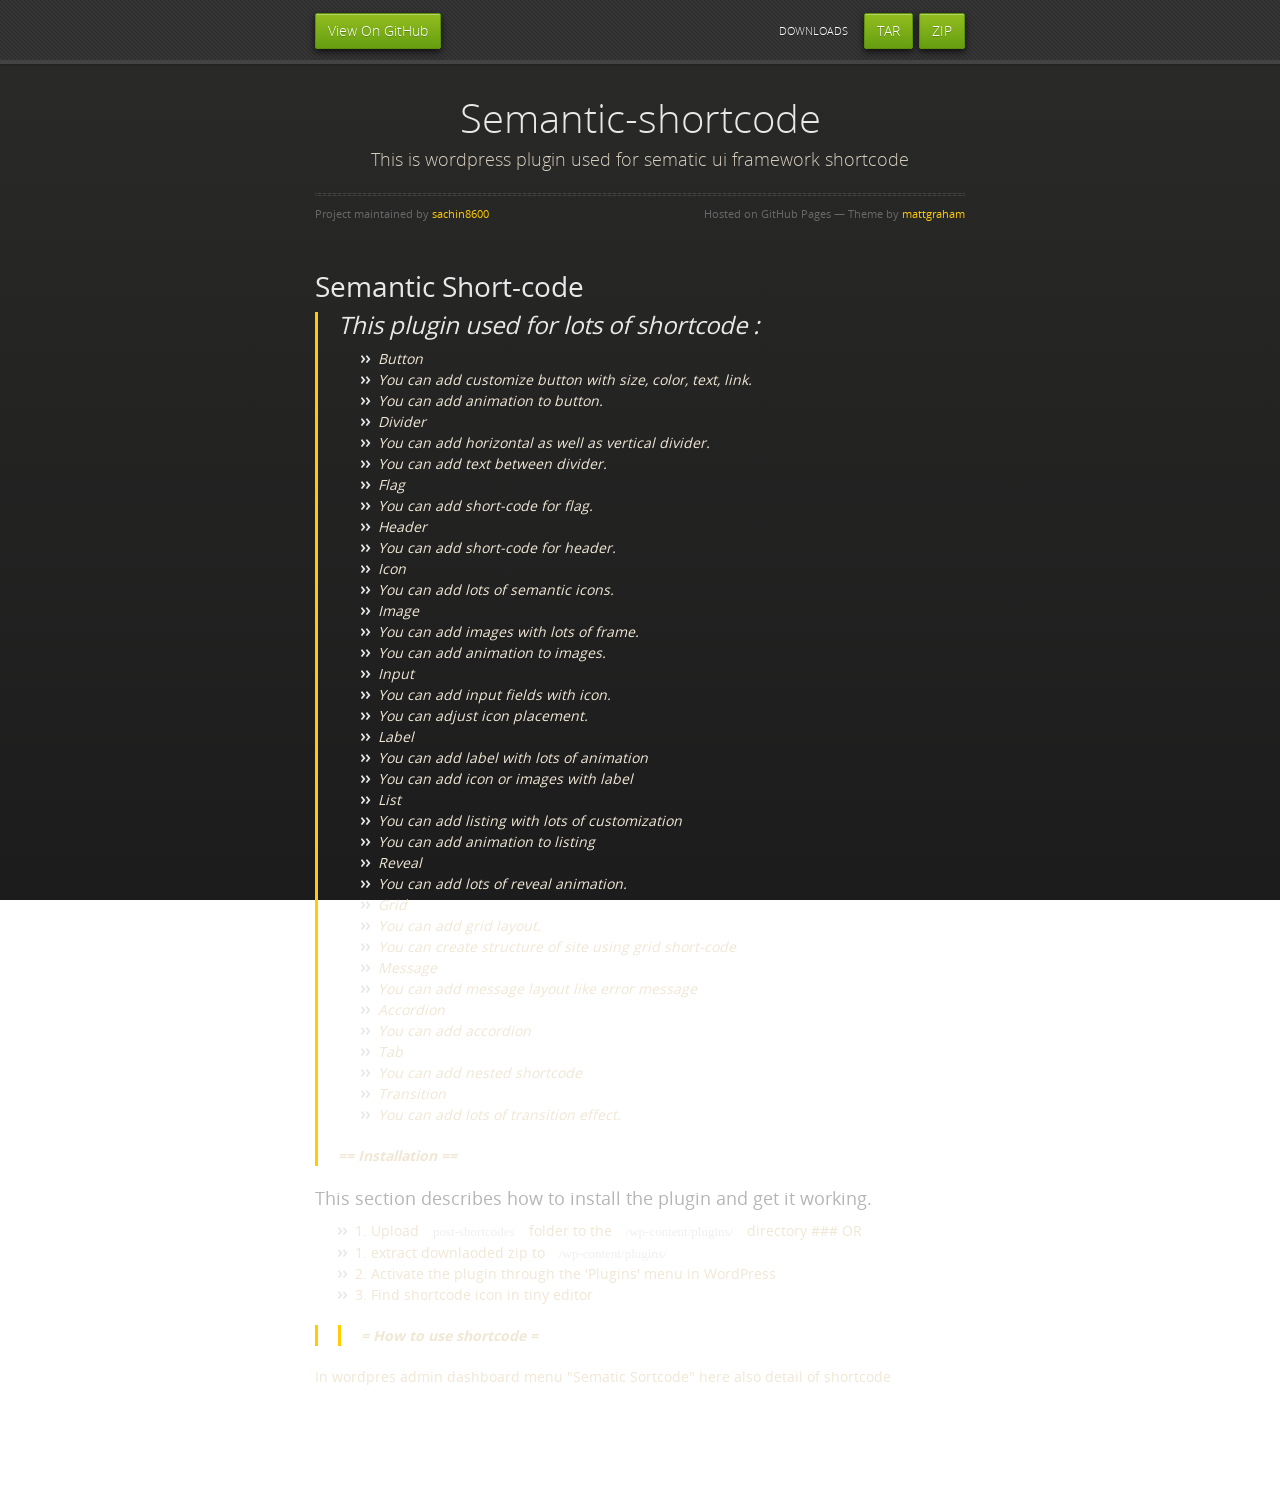
==== index.html @ 42fa8f7f "Create gh-pages branch via GitHub" ====
<!doctype html>
<html>
  <head>
    <meta charset="utf-8">
    <meta http-equiv="X-UA-Compatible" content="chrome=1">
    <title>Semantic-shortcode by sachin8600</title>
    <link rel="stylesheet" href="stylesheets/styles.css">
    <link rel="stylesheet" href="stylesheets/github-dark.css">
    <script src="https://ajax.googleapis.com/ajax/libs/jquery/1.7.1/jquery.min.js"></script>
    <script src="javascripts/respond.js"></script>
    <!--[if lt IE 9]>
      <script src="//html5shiv.googlecode.com/svn/trunk/html5.js"></script>
    <![endif]-->
    <!--[if lt IE 8]>
    <link rel="stylesheet" href="stylesheets/ie.css">
    <![endif]-->
    <meta name="viewport" content="width=device-width, initial-scale=1, user-scalable=no">

  </head>
  <body>
      <div id="header">
        <nav>
          <li class="fork"><a href="https://github.com/sachin8600/semantic-shortcode">View On GitHub</a></li>
          <li class="downloads"><a href="https://github.com/sachin8600/semantic-shortcode/zipball/master">ZIP</a></li>
          <li class="downloads"><a href="https://github.com/sachin8600/semantic-shortcode/tarball/master">TAR</a></li>
          <li class="title">DOWNLOADS</li>
        </nav>
      </div><!-- end header -->

    <div class="wrapper">

      <section>
        <div id="title">
          <h1>Semantic-shortcode</h1>
          <p>This is wordpress plugin used for sematic ui framework shortcode</p>
          <hr>
          <span class="credits left">Project maintained by <a href="https://github.com/sachin8600">sachin8600</a></span>
          <span class="credits right">Hosted on GitHub Pages &mdash; Theme by <a href="https://twitter.com/michigangraham">mattgraham</a></span>
        </div>

        <h1>
<a id="semantic-short-code" class="anchor" href="#semantic-short-code" aria-hidden="true"><span class="octicon octicon-link"></span></a>Semantic Short-code</h1>

<blockquote>
<h2>
<a id="this-plugin-used-for-lots-of-shortcode-" class="anchor" href="#this-plugin-used-for-lots-of-shortcode-" aria-hidden="true"><span class="octicon octicon-link"></span></a>This plugin used for lots of shortcode :</h2>

<ul>
<li>Button</li>
<li>You can add customize button with size, color, text, link.</li>
<li>You can add animation to button.</li>
<li>Divider</li>
<li>You can add horizontal as well as vertical divider.</li>
<li>You can add text between divider.</li>
<li>Flag</li>
<li>You can add short-code for flag. </li>
<li>Header</li>
<li>You can add short-code for header. </li>
<li>Icon</li>
<li>You can add lots of semantic icons.</li>
<li>Image</li>
<li>You can add images with lots of frame.</li>
<li>You can add animation to images.</li>
<li>Input</li>
<li>You can add input fields with icon.</li>
<li>You can adjust icon placement.</li>
<li>Label</li>
<li>You can add label with lots of animation</li>
<li>You can add icon or images with label</li>
<li>List</li>
<li>You can add listing with lots of customization</li>
<li>You can add animation to listing</li>
<li>Reveal</li>
<li>You can add lots of reveal animation.</li>
<li>Grid</li>
<li>You can add grid layout.</li>
<li>You can create structure of site using grid short-code</li>
<li>Message</li>
<li>You can add message layout like error message</li>
<li>Accordion</li>
<li>You can add accordion </li>
<li>Tab</li>
<li>You can add nested shortcode</li>
<li>Transition</li>
<li>You can add lots of transition effect.</li>
</ul>

<p><strong>== Installation ==</strong></p>
</blockquote>

<h3>
<a id="this-section-describes-how-to-install-the-plugin-and-get-it-working" class="anchor" href="#this-section-describes-how-to-install-the-plugin-and-get-it-working" aria-hidden="true"><span class="octicon octicon-link"></span></a>This section describes how to install the plugin and get it working.</h3>

<ul>
<li>1. Upload <code>post-shortcodes</code> folder to the <code>/wp-content/plugins/</code> directory
### OR</li>
<li>1. extract downlaoded zip to <code>/wp-content/plugins/</code>
</li>
<li>2. Activate the plugin through the 'Plugins' menu in WordPress</li>
<li>3. Find shortcode icon in tiny editor</li>
</ul>

<blockquote>
<blockquote>
<p><strong>= How to use shortcode =</strong></p>
</blockquote>
</blockquote>

<p>In wordpres admin dashboard menu "Sematic Sortcode" here also detail of shortcode</p>
      </section>

    </div>
    <!--[if !IE]><script>fixScale(document);</script><![endif]-->
    
  </body>
</html>
---- stylesheets/styles.css ----
@font-face {
  font-family: 'OpenSansLight';
  src: url("../fonts/OpenSans-Light-webfont.eot");
  src: url("../fonts/OpenSans-Light-webfont.eot?#iefix") format("embedded-opentype"), url("../fonts/OpenSans-Light-webfont.woff") format("woff"), url("../fonts/OpenSans-Light-webfont.ttf") format("truetype"), url("../fonts/OpenSans-Light-webfont.svg#OpenSansLight") format("svg");
  font-weight: normal;
  font-style: normal;
}

@font-face {
  font-family: 'OpenSansLightItalic';
  src: url("../fonts/OpenSans-LightItalic-webfont.eot");
  src: url("../fonts/OpenSans-LightItalic-webfont.eot?#iefix") format("embedded-opentype"), url("../fonts/OpenSans-LightItalic-webfont.woff") format("woff"), url("../fonts/OpenSans-LightItalic-webfont.ttf") format("truetype"), url("../fonts/OpenSans-LightItalic-webfont.svg#OpenSansLightItalic") format("svg");
  font-weight: normal;
  font-style: normal;
}

@font-face {
  font-family: 'OpenSansRegular';
  src: url("../fonts/OpenSans-Regular-webfont.eot");
  src: url("../fonts/OpenSans-Regular-webfont.eot?#iefix") format("embedded-opentype"), url("../fonts/OpenSans-Regular-webfont.woff") format("woff"), url("../fonts/OpenSans-Regular-webfont.ttf") format("truetype"), url("../fonts/OpenSans-Regular-webfont.svg#OpenSansRegular") format("svg");
  font-weight: normal;
  font-style: normal;
  -webkit-font-smoothing: antialiased;
}

@font-face {
  font-family: 'OpenSansItalic';
  src: url("../fonts/OpenSans-Italic-webfont.eot");
  src: url("../fonts/OpenSans-Italic-webfont.eot?#iefix") format("embedded-opentype"), url("../fonts/OpenSans-Italic-webfont.woff") format("woff"), url("../fonts/OpenSans-Italic-webfont.ttf") format("truetype"), url("../fonts/OpenSans-Italic-webfont.svg#OpenSansItalic") format("svg");
  font-weight: normal;
  font-style: normal;
  -webkit-font-smoothing: antialiased;
}

@font-face {
  font-family: 'OpenSansSemibold';
  src: url("../fonts/OpenSans-Semibold-webfont.eot");
  src: url("../fonts/OpenSans-Semibold-webfont.eot?#iefix") format("embedded-opentype"), url("../fonts/OpenSans-Semibold-webfont.woff") format("woff"), url("../fonts/OpenSans-Semibold-webfont.ttf") format("truetype"), url("../fonts/OpenSans-Semibold-webfont.svg#OpenSansSemibold") format("svg");
  font-weight: normal;
  font-style: normal;
  -webkit-font-smoothing: antialiased;
}

@font-face {
  font-family: 'OpenSansSemiboldItalic';
  src: url("../fonts/OpenSans-SemiboldItalic-webfont.eot");
  src: url("../fonts/OpenSans-SemiboldItalic-webfont.eot?#iefix") format("embedded-opentype"), url("../fonts/OpenSans-SemiboldItalic-webfont.woff") format("woff"), url("../fonts/OpenSans-SemiboldItalic-webfont.ttf") format("truetype"), url("../fonts/OpenSans-SemiboldItalic-webfont.svg#OpenSansSemiboldItalic") format("svg");
  font-weight: normal;
  font-style: normal;
  -webkit-font-smoothing: antialiased;
}

@font-face {
  font-family: 'OpenSansBold';
  src: url("../fonts/OpenSans-Bold-webfont.eot");
  src: url("../fonts/OpenSans-Bold-webfont.eot?#iefix") format("embedded-opentype"), url("../fonts/OpenSans-Bold-webfont.woff") format("woff"), url("../fonts/OpenSans-Bold-webfont.ttf") format("truetype"), url("../fonts/OpenSans-Bold-webfont.svg#OpenSansBold") format("svg");
  font-weight: normal;
  font-style: normal;
  -webkit-font-smoothing: antialiased;
}

@font-face {
  font-family: 'OpenSansBoldItalic';
  src: url("../fonts/OpenSans-BoldItalic-webfont.eot");
  src: url("../fonts/OpenSans-BoldItalic-webfont.eot?#iefix") format("embedded-opentype"), url("../fonts/OpenSans-BoldItalic-webfont.woff") format("woff"), url("../fonts/OpenSans-BoldItalic-webfont.ttf") format("truetype"), url("../fonts/OpenSans-BoldItalic-webfont.svg#OpenSansBoldItalic") format("svg");
  font-weight: normal;
  font-style: normal;
  -webkit-font-smoothing: antialiased;
}

/* normalize.css 2012-02-07T12:37 UTC - https://github.com/necolas/normalize.css */
/* =============================================================================
   HTML5 display definitions
   ========================================================================== */
/*
 * Corrects block display not defined in IE6/7/8/9 & FF3
 */
article,
aside,
details,
figcaption,
figure,
footer,
header,
hgroup,
nav,
section,
summary {
  display: block;
}

/*
 * Corrects inline-block display not defined in IE6/7/8/9 & FF3
 */
audio,
canvas,
video {
  display: inline-block;
  *display: inline;
  *zoom: 1;
}

/*
 * Prevents modern browsers from displaying 'audio' without controls
 */
audio:not([controls]) {
  display: none;
}

/*
 * Addresses styling for 'hidden' attribute not present in IE7/8/9, FF3, S4
 * Known issue: no IE6 support
 */
[hidden] {
  display: none;
}

/* =============================================================================
   Base
   ========================================================================== */
/*
 * 1. Corrects text resizing oddly in IE6/7 when body font-size is set using em units
 *    http://clagnut.com/blog/348/#c790
 * 2. Prevents iOS text size adjust after orientation change, without disabling user zoom
 *    www.456bereastreet.com/archive/201012/controlling_text_size_in_safari_for_ios_without_disabling_user_zoom/
 */
html {
  font-size: 100%;
  /* 1 */
  -webkit-text-size-adjust: 100%;
  /* 2 */
  -ms-text-size-adjust: 100%;
  /* 2 */
}

/*
 * Addresses font-family inconsistency between 'textarea' and other form elements.
 */
html,
button,
input,
select,
textarea {
  font-family: sans-serif;
}

/*
 * Addresses margins handled incorrectly in IE6/7
 */
body {
  margin: 0;
}

/* =============================================================================
   Links
   ========================================================================== */
/*
 * Addresses outline displayed oddly in Chrome
 */
a:focus {
  outline: thin dotted;
}

/*
 * Improves readability when focused and also mouse hovered in all browsers
 * people.opera.com/patrickl/experiments/keyboard/test
 */
a:hover,
a:active {
  outline: 0;
}

/* =============================================================================
   Typography
   ========================================================================== */
/*
 * Addresses font sizes and margins set differently in IE6/7
 * Addresses font sizes within 'section' and 'article' in FF4+, Chrome, S5
 */
h1 {
  font-size: 2em;
  margin: 0.67em 0;
}

h2 {
  font-size: 1.5em;
  margin: 0.83em 0;
}

h3 {
  font-size: 1.17em;
  margin: 1em 0;
}

h4 {
  font-size: 1em;
  margin: 1.33em 0;
}

h5 {
  font-size: 0.83em;
  margin: 1.67em 0;
}

h6 {
  font-size: 0.75em;
  margin: 2.33em 0;
}

/*
 * Addresses styling not present in IE7/8/9, S5, Chrome
 */
abbr[title] {
  border-bottom: 1px dotted;
}

/*
 * Addresses style set to 'bolder' in FF3+, S4/5, Chrome
*/
b,
strong {
  font-weight: bold;
}

blockquote {
  margin: 1em 40px;
}

/*
 * Addresses styling not present in S5, Chrome
 */
dfn {
  font-style: italic;
}

/*
 * Addresses styling not present in IE6/7/8/9
 */
mark {
  background: #ff0;
  color: #000;
}

/*
 * Addresses margins set differently in IE6/7
 */
p,
pre {
  margin: 1em 0;
}

/*
 * Corrects font family set oddly in IE6, S4/5, Chrome
 * en.wikipedia.org/wiki/User:Davidgothberg/Test59
 */
pre,
code,
kbd,
samp {
  font-family: monospace, serif;
  _font-family: 'courier new', monospace;
  font-size: 1em;
}

/*
 * 1. Addresses CSS quotes not supported in IE6/7
 * 2. Addresses quote property not supported in S4
 */
/* 1 */
q {
  quotes: none;
}

/* 2 */
q:before,
q:after {
  content: '';
  content: none;
}

small {
  font-size: 75%;
}

/*
 * Prevents sub and sup affecting line-height in all browsers
 * gist.github.com/413930
 */
sub,
sup {
  font-size: 75%;
  line-height: 0;
  position: relative;
  vertical-align: baseline;
}

sup {
  top: -0.5em;
}

sub {
  bottom: -0.25em;
}

/* =============================================================================
   Lists
   ========================================================================== */
/*
 * Addresses margins set differently in IE6/7
 */
dl,
menu,
ol,
ul {
  margin: 1em 0;
}

dd {
  margin: 0 0 0 40px;
}

/*
 * Addresses paddings set differently in IE6/7
 */
menu,
ol,
ul {
  padding: 0 0 0 40px;
}

/*
 * Corrects list images handled incorrectly in IE7
 */
nav ul,
nav ol {
  list-style: none;
  list-style-image: none;
}

/* =============================================================================
   Embedded content
   ========================================================================== */
/*
 * 1. Removes border when inside 'a' element in IE6/7/8/9, FF3
 * 2. Improves image quality when scaled in IE7
 *    code.flickr.com/blog/2008/11/12/on-ui-quality-the-little-things-client-side-image-resizing/
 */
img {
  border: 0;
  /* 1 */
  -ms-interpolation-mode: bicubic;
  /* 2 */
}

/*
 * Corrects overflow displayed oddly in IE9
 */
svg:not(:root) {
  overflow: hidden;
}

/* =============================================================================
   Figures
   ========================================================================== */
/*
 * Addresses margin not present in IE6/7/8/9, S5, O11
 */
figure {
  margin: 0;
}

/* =============================================================================
   Forms
   ========================================================================== */
/*
 * Corrects margin displayed oddly in IE6/7
 */
form {
  margin: 0;
}

/*
 * Define consistent border, margin, and padding
 */
fieldset {
  border: 1px solid #c0c0c0;
  margin: 0 2px;
  padding: 0.35em 0.625em 0.75em;
}

/*
 * 1. Corrects color not being inherited in IE6/7/8/9
 * 2. Corrects text not wrapping in FF3 
 * 3. Corrects alignment displayed oddly in IE6/7
 */
legend {
  border: 0;
  /* 1 */
  padding: 0;
  white-space: normal;
  /* 2 */
  *margin-left: -7px;
  /* 3 */
}

/*
 * 1. Corrects font size not being inherited in all browsers
 * 2. Addresses margins set differently in IE6/7, FF3+, S5, Chrome
 * 3. Improves appearance and consistency in all browsers
 */
button,
input,
select,
textarea {
  font-size: 100%;
  /* 1 */
  margin: 0;
  /* 2 */
  vertical-align: baseline;
  /* 3 */
  *vertical-align: middle;
  /* 3 */
}

/*
 * Addresses FF3/4 setting line-height on 'input' using !important in the UA stylesheet
 */
button,
input {
  line-height: normal;
  /* 1 */
}

/*
 * 1. Improves usability and consistency of cursor style between image-type 'input' and others
 * 2. Corrects inability to style clickable 'input' types in iOS
 * 3. Removes inner spacing in IE7 without affecting normal text inputs
 *    Known issue: inner spacing remains in IE6
 */
button,
input[type="button"],
input[type="reset"],
input[type="submit"] {
  cursor: pointer;
  /* 1 */
  -webkit-appearance: button;
  /* 2 */
  *overflow: visible;
  /* 3 */
}

/*
 * Re-set default cursor for disabled elements
 */
button[disabled],
input[disabled] {
  cursor: default;
}

/*
 * 1. Addresses box sizing set to content-box in IE8/9
 * 2. Removes excess padding in IE8/9
 * 3. Removes excess padding in IE7
      Known issue: excess padding remains in IE6
 */
input[type="checkbox"],
input[type="radio"] {
  box-sizing: border-box;
  /* 1 */
  padding: 0;
  /* 2 */
  *height: 13px;
  /* 3 */
  *width: 13px;
  /* 3 */
}

/*
 * 1. Addresses appearance set to searchfield in S5, Chrome
 * 2. Addresses box-sizing set to border-box in S5, Chrome (include -moz to future-proof)
 */
input[type="search"] {
  -webkit-appearance: textfield;
  /* 1 */
  -moz-box-sizing: content-box;
  -webkit-box-sizing: content-box;
  /* 2 */
  box-sizing: content-box;
}

/*
 * Removes inner padding and search cancel button in S5, Chrome on OS X
 */
input[type="search"]::-webkit-search-decoration,
input[type="search"]::-webkit-search-cancel-button {
  -webkit-appearance: none;
}

/*
 * Removes inner padding and border in FF3+
 * www.sitepen.com/blog/2008/05/14/the-devils-in-the-details-fixing-dojos-toolbar-buttons/
 */
button::-moz-focus-inner,
input::-moz-focus-inner {
  border: 0;
  padding: 0;
}

/*
 * 1. Removes default vertical scrollbar in IE6/7/8/9
 * 2. Improves readability and alignment in all browsers
 */
textarea {
  overflow: auto;
  /* 1 */
  vertical-align: top;
  /* 2 */
}

/* =============================================================================
   Tables
   ========================================================================== */
/*
 * Remove most spacing between table cells
 */
table {
  border-collapse: collapse;
  border-spacing: 0;
}

body {
  padding: 0px 0 20px 0px;
  margin: 0px;
  font: 14px/1.5 "OpenSansRegular", "Helvetica Neue", Helvetica, Arial, sans-serif;
  color: #f0e7d5;
  font-weight: normal;
  background: #252525;
  background-attachment: fixed !important;
  background: -webkit-gradient(linear, 50% 0%, 50% 100%, color-stop(0%, #2a2a29), color-stop(100%, #1c1c1c));
  background: -webkit-linear-gradient(#2a2a29, #1c1c1c);
  background: -moz-linear-gradient(#2a2a29, #1c1c1c);
  background: -o-linear-gradient(#2a2a29, #1c1c1c);
  background: -ms-linear-gradient(#2a2a29, #1c1c1c);
  background: linear-gradient(#2a2a29, #1c1c1c);
}

h1, h2, h3, h4, h5, h6 {
  color: #e8e8e8;
  margin: 0 0 10px;
  font-family: 'OpenSansRegular', "Helvetica Neue", Helvetica, Arial, sans-serif;
  font-weight: normal;
}

p, ul, ol, table, pre, dl {
  margin: 0 0 20px;
}

h1, h2, h3 {
  line-height: 1.1;
}

h1 {
  font-size: 28px;
}

h2 {
  font-size: 24px;
}

h4, h5, h6 {
  color: #e8e8e8;
}

h3 {
  font-size: 18px;
  line-height: 24px;
  font-family: 'OpenSansRegular', "Helvetica Neue", Helvetica, Arial, sans-serif !important;
  font-weight: normal;
  color: #b6b6b6;
}

a {
  color: #ffcc00;
  font-weight: 400;
  text-decoration: none;
}
a:hover {
  color: #ffeb9b;
}

a small {
  font-size: 11px;
  color: #666;
  margin-top: -0.6em;
  display: block;
}

ul {
  list-style-image: url("../images/bullet.png");
}

strong {
  font-family: 'OpenSansBold', "Helvetica Neue", Helvetica, Arial, sans-serif !important;
  font-weight: normal;
}

.wrapper {
  max-width: 650px;
  margin: 0 auto;
  position: relative;
  padding: 0 20px;
}

section img {
  max-width: 100%;
}

blockquote {
  border-left: 3px solid #ffcc00;
  margin: 0;
  padding: 0 0 0 20px;
  font-style: italic;
}

code {
  font-family: "Lucida Sans", Monaco, Bitstream Vera Sans Mono, Lucida Console, Terminal;
  color: #efefef;
  font-size: 13px;
  margin: 0 4px;
  padding: 4px 6px;
  -moz-border-radius: 2px;
  -webkit-border-radius: 2px;
  -o-border-radius: 2px;
  -ms-border-radius: 2px;
  -khtml-border-radius: 2px;
  border-radius: 2px;
}

pre {
  padding: 8px 15px;
  background: #191919;
  -moz-border-radius: 2px;
  -webkit-border-radius: 2px;
  -o-border-radius: 2px;
  -ms-border-radius: 2px;
  -khtml-border-radius: 2px;
  border-radius: 2px;
  border: 1px solid #121212;
  -moz-box-shadow: inset 0 1px 3px rgba(0, 0, 0, 0.3);
  -webkit-box-shadow: inset 0 1px 3px rgba(0, 0, 0, 0.3);
  -o-box-shadow: inset 0 1px 3px rgba(0, 0, 0, 0.3);
  box-shadow: inset 0 1px 3px rgba(0, 0, 0, 0.3);
  overflow: auto;
  overflow-y: hidden;
}
pre code {
  color: #efefef;
  text-shadow: 0px 1px 0px #000;
  margin: 0;
  padding: 0;
}

table {
  width: 100%;
  border-collapse: collapse;
}

th {
  text-align: left;
  padding: 5px 10px;
  border-bottom: 1px solid #434343;
  color: #b6b6b6;
  font-family: 'OpenSansSemibold', "Helvetica Neue", Helvetica, Arial, sans-serif !important;
  font-weight: normal;
}

td {
  text-align: left;
  padding: 5px 10px;
  border-bottom: 1px solid #434343;
}

hr {
  border: 0;
  outline: none;
  height: 3px;
  background: transparent url("../images/hr.gif") center center repeat-x;
  margin: 0 0 20px;
}

dt {
  color: #F0E7D5;
  font-family: 'OpenSansSemibold', "Helvetica Neue", Helvetica, Arial, sans-serif !important;
  font-weight: normal;
}

#header {
  z-index: 100;
  left: 0;
  top: 0px;
  height: 60px;
  width: 100%;
  position: fixed;
  background: url(../images/nav-bg.gif) #353535;
  border-bottom: 4px solid #434343;
  -moz-box-shadow: 0px 1px 3px rgba(0, 0, 0, 0.25);
  -webkit-box-shadow: 0px 1px 3px rgba(0, 0, 0, 0.25);
  -o-box-shadow: 0px 1px 3px rgba(0, 0, 0, 0.25);
  box-shadow: 0px 1px 3px rgba(0, 0, 0, 0.25);
}
#header nav {
  max-width: 650px;
  margin: 0 auto;
  padding: 0 10px;
  background: blue;
  margin: 6px auto;
}
#header nav li {
  font-family: 'OpenSansLight', "Helvetica Neue", Helvetica, Arial, sans-serif;
  font-weight: normal;
  list-style: none;
  display: inline;
  color: white;
  line-height: 50px;
  text-shadow: 0px 1px 0px rgba(0, 0, 0, 0.2);
  font-size: 14px;
}
#header nav li a {
  color: white;
  border: 1px solid #5d910b;
  background: -webkit-gradient(linear, 50% 0%, 50% 100%, color-stop(0%, #93bd20), color-stop(100%, #659e10));
  background: -webkit-linear-gradient(#93bd20, #659e10);
  background: -moz-linear-gradient(#93bd20, #659e10);
  background: -o-linear-gradient(#93bd20, #659e10);
  background: -ms-linear-gradient(#93bd20, #659e10);
  background: linear-gradient(#93bd20, #659e10);
  -moz-border-radius: 2px;
  -webkit-border-radius: 2px;
  -o-border-radius: 2px;
  -ms-border-radius: 2px;
  -khtml-border-radius: 2px;
  border-radius: 2px;
  -moz-box-shadow: inset 0px 1px 0px rgba(255, 255, 255, 0.3), 0px 3px 7px rgba(0, 0, 0, 0.7);
  -webkit-box-shadow: inset 0px 1px 0px rgba(255, 255, 255, 0.3), 0px 3px 7px rgba(0, 0, 0, 0.7);
  -o-box-shadow: inset 0px 1px 0px rgba(255, 255, 255, 0.3), 0px 3px 7px rgba(0, 0, 0, 0.7);
  box-shadow: inset 0px 1px 0px rgba(255, 255, 255, 0.3), 0px 3px 7px rgba(0, 0, 0, 0.7);
  background-color: #93bd20;
  padding: 10px 12px;
  margin-top: 6px;
  line-height: 14px;
  font-size: 14px;
  display: inline-block;
  text-align: center;
}
#header nav li a:hover {
  background: -webkit-gradient(linear, 50% 0%, 50% 100%, color-stop(0%, #749619), color-stop(100%, #527f0e));
  background: -webkit-linear-gradient(#749619, #527f0e);
  background: -moz-linear-gradient(#749619, #527f0e);
  background: -o-linear-gradient(#749619, #527f0e);
  background: -ms-linear-gradient(#749619, #527f0e);
  background: linear-gradient(#749619, #527f0e);
  background-color: #659e10;
  border: 1px solid #527f0e;
  -moz-box-shadow: inset 0px 1px 1px rgba(0, 0, 0, 0.2), 0px 1px 0px rgba(0, 0, 0, 0);
  -webkit-box-shadow: inset 0px 1px 1px rgba(0, 0, 0, 0.2), 0px 1px 0px rgba(0, 0, 0, 0);
  -o-box-shadow: inset 0px 1px 1px rgba(0, 0, 0, 0.2), 0px 1px 0px rgba(0, 0, 0, 0);
  box-shadow: inset 0px 1px 1px rgba(0, 0, 0, 0.2), 0px 1px 0px rgba(0, 0, 0, 0);
}
#header nav li.fork {
  float: left;
  margin-left: 0px;
}
#header nav li.downloads {
  float: right;
  margin-left: 6px;
}
#header nav li.title {
  float: right;
  margin-right: 10px;
  font-size: 11px;
}

section {
  max-width: 650px;
  padding: 30px 0px 50px 0px;
  margin: 20px 0;
  margin-top: 70px;
}
section #title {
  border: 0;
  outline: none;
  margin: 0 0 50px 0;
  padding: 0 0 5px 0;
}
section #title h1 {
  font-family: 'OpenSansLight', "Helvetica Neue", Helvetica, Arial, sans-serif;
  font-weight: normal;
  font-size: 40px;
  text-align: center;
  line-height: 36px;
}
section #title p {
  color: #d7cfbe;
  font-family: 'OpenSansLight', "Helvetica Neue", Helvetica, Arial, sans-serif;
  font-weight: normal;
  font-size: 18px;
  text-align: center;
}
section #title .credits {
  font-size: 11px;
  font-family: 'OpenSansRegular', "Helvetica Neue", Helvetica, Arial, sans-serif;
  font-weight: normal;
  color: #696969;
  margin-top: -10px;
}
section #title .credits.left {
  float: left;
}
section #title .credits.right {
  float: right;
}

@media print, screen and (max-width: 720px) {
  #title .credits {
    display: block;
    width: 100%;
    line-height: 30px;
    text-align: center;
  }
  #title .credits .left {
    float: none;
    display: block;
  }
  #title .credits .right {
    float: none;
    display: block;
  }
}
@media print, screen and (max-width: 480px) {
  #header {
    margin-top: -20px;
  }

  section {
    margin-top: 40px;
  }

  nav {
    display: none;
  }
}
---- stylesheets/github-dark.css ----
/*
   Copyright 2014 GitHub Inc.

   Licensed under the Apache License, Version 2.0 (the "License");
   you may not use this file except in compliance with the License.
   You may obtain a copy of the License at

       http://www.apache.org/licenses/LICENSE-2.0

   Unless required by applicable law or agreed to in writing, software
   distributed under the License is distributed on an "AS IS" BASIS,
   WITHOUT WARRANTIES OR CONDITIONS OF ANY KIND, either express or implied.
   See the License for the specific language governing permissions and
   limitations under the License.

*/

.pl-c /* comment */ {
  color: #969896;
}

.pl-c1      /* constant, markup.raw, meta.diff.header, meta.module-reference, meta.property-name, support, support.constant, support.variable, variable.other.constant */,
.pl-s .pl-v /* string variable */ {
  color: #0099cd;
}

.pl-e  /* entity */,
.pl-en /* entity.name */ {
  color: #9774cb;
}

.pl-s .pl-s1 /* string source */,
.pl-smi      /* storage.modifier.import, storage.modifier.package, storage.type.java, variable.other, variable.parameter.function */ {
  color: #ddd;
}

.pl-ent /* entity.name.tag */ {
  color: #7bcc72;
}

.pl-k /* keyword, storage, storage.type */ {
  color: #cc2372;
}

.pl-pds              /* punctuation.definition.string, string.regexp.character-class */,
.pl-s                /* string */,
.pl-s .pl-pse .pl-s1 /* string punctuation.section.embedded source */,
.pl-sr               /* string.regexp */,
.pl-sr .pl-cce       /* string.regexp constant.character.escape */,
.pl-sr .pl-sra       /* string.regexp string.regexp.arbitrary-repitition */,
.pl-sr .pl-sre       /* string.regexp source.ruby.embedded */ {
  color: #3c66e2;
}

.pl-v /* variable */ {
  color: #fb8764;
}

.pl-id /* invalid.deprecated */ {
  color: #e63525;
}

.pl-ii /* invalid.illegal */ {
  background-color: #e63525;
  color: #f8f8f8;
}

.pl-sr .pl-cce /* string.regexp constant.character.escape */ {
  color: #7bcc72;
  font-weight: bold;
}

.pl-ml /* markup.list */ {
  color: #c26b2b;
}

.pl-mh        /* markup.heading */,
.pl-mh .pl-en /* markup.heading entity.name */,
.pl-ms        /* meta.separator */ {
  color: #264ec5;
  font-weight: bold;
}

.pl-mq /* markup.quote */ {
  color: #00acac;
}

.pl-mi /* markup.italic */ {
  color: #ddd;
  font-style: italic;
}

.pl-mb /* markup.bold */ {
  color: #ddd;
  font-weight: bold;
}

.pl-md /* markup.deleted, meta.diff.header.from-file */ {
  background-color: #ffecec;
  color: #bd2c00;
}

.pl-mi1 /* markup.inserted, meta.diff.header.to-file */ {
  background-color: #eaffea;
  color: #55a532;
}

.pl-mdr /* meta.diff.range */ {
  color: #9774cb;
  font-weight: bold;
}

.pl-mo /* meta.output */ {
  color: #264ec5;
}
---- stylesheets/ie.css ----
nav {
  display: none;
}
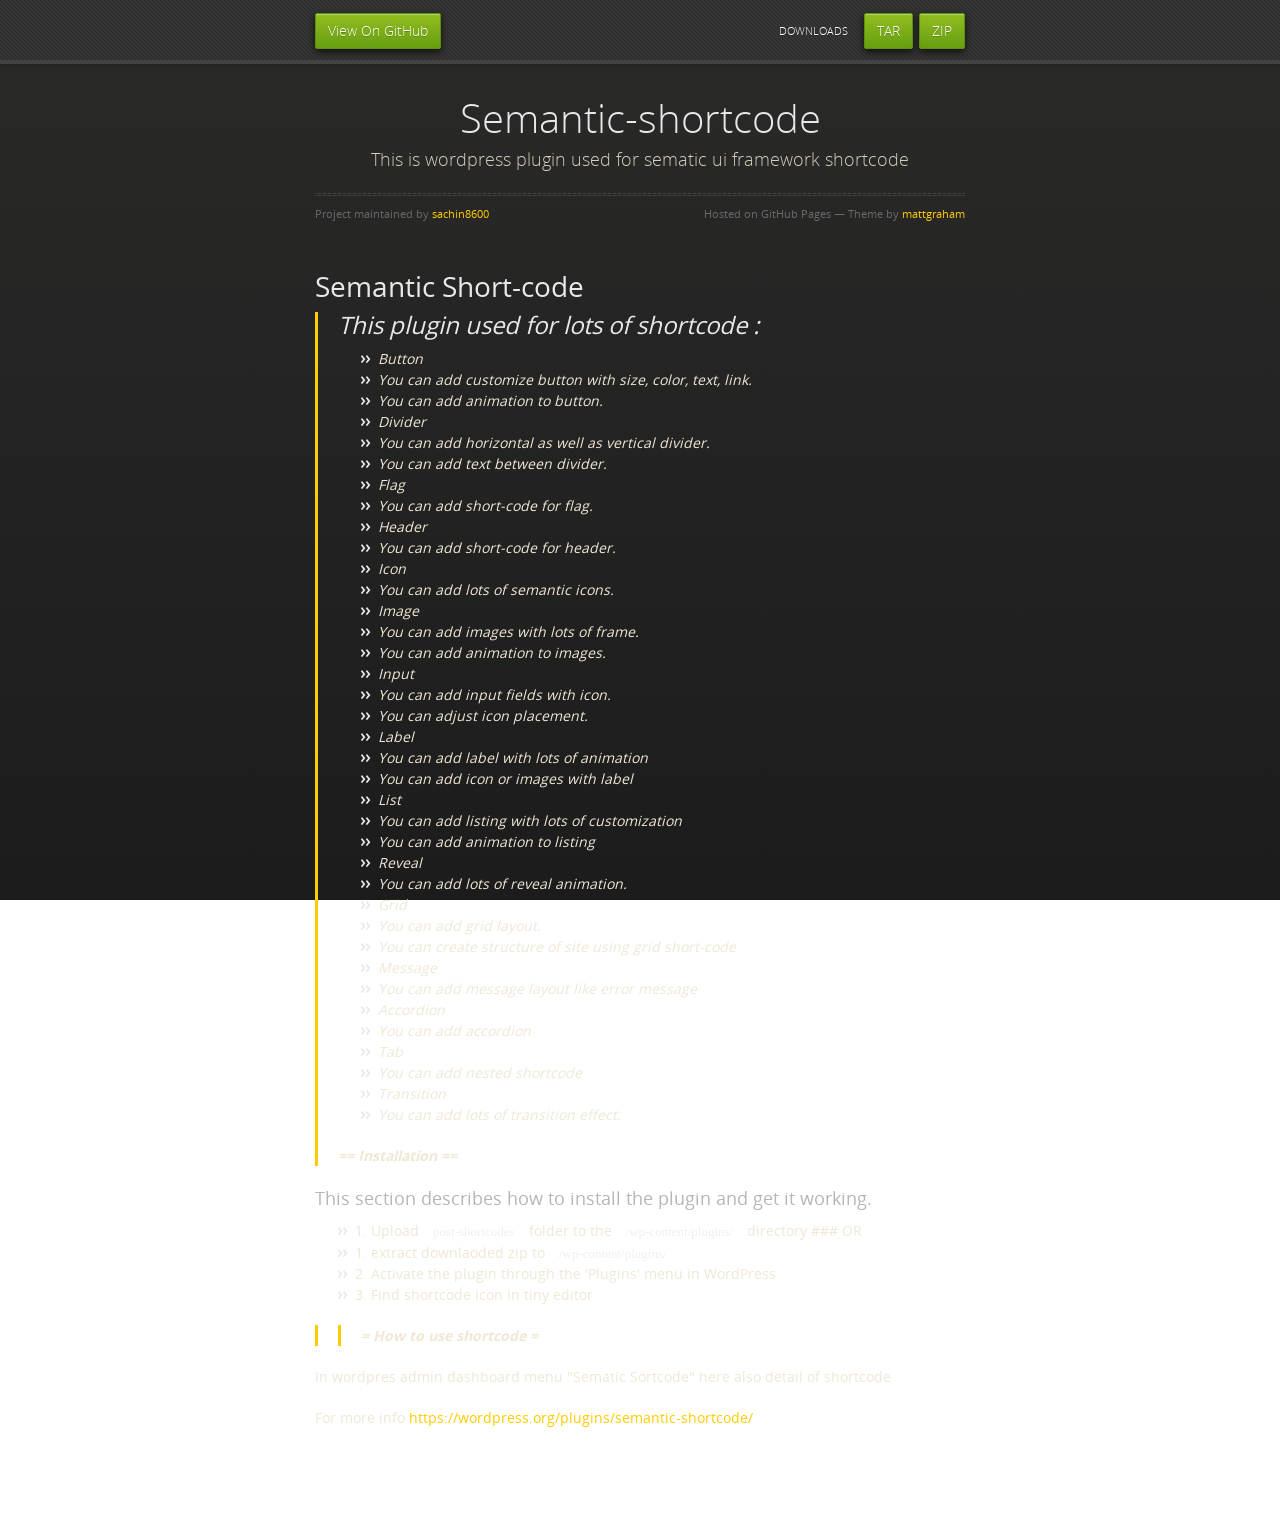
==== commit 685ff97b: "Create gh-pages branch via GitHub" ====
--- a/index.html
+++ b/index.html
@@ -107,6 +107,8 @@
 </blockquote>
 
 <p>In wordpres admin dashboard menu "Sematic Sortcode" here also detail of shortcode</p>
+
+<p>For more info <a href="https://wordpress.org/plugins/semantic-shortcode/">https://wordpress.org/plugins/semantic-shortcode/</a></p>
       </section>
 
     </div>
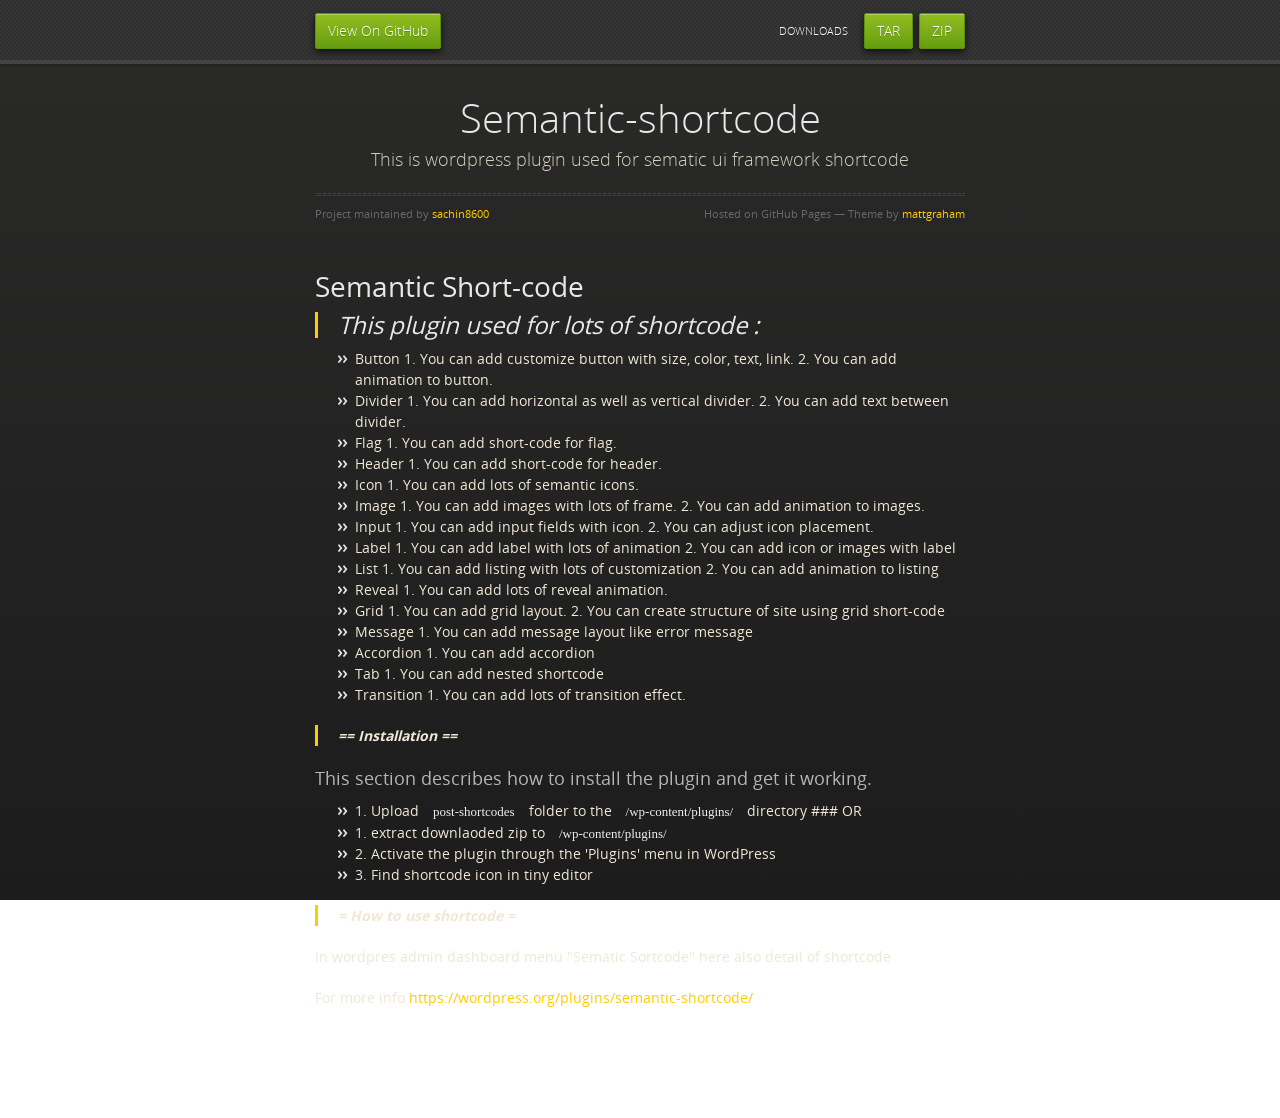
==== commit 985f0365: "Create gh-pages branch via GitHub" ====
--- a/index.html
+++ b/index.html
@@ -44,47 +44,49 @@
 <blockquote>
 <h2>
 <a id="this-plugin-used-for-lots-of-shortcode-" class="anchor" href="#this-plugin-used-for-lots-of-shortcode-" aria-hidden="true"><span class="octicon octicon-link"></span></a>This plugin used for lots of shortcode :</h2>
+</blockquote>
 
 <ul>
-<li>Button</li>
-<li>You can add customize button with size, color, text, link.</li>
-<li>You can add animation to button.</li>
-<li>Divider</li>
-<li>You can add horizontal as well as vertical divider.</li>
-<li>You can add text between divider.</li>
-<li>Flag</li>
-<li>You can add short-code for flag. </li>
-<li>Header</li>
-<li>You can add short-code for header. </li>
-<li>Icon</li>
-<li>You can add lots of semantic icons.</li>
-<li>Image</li>
-<li>You can add images with lots of frame.</li>
-<li>You can add animation to images.</li>
-<li>Input</li>
-<li>You can add input fields with icon.</li>
-<li>You can adjust icon placement.</li>
-<li>Label</li>
-<li>You can add label with lots of animation</li>
-<li>You can add icon or images with label</li>
-<li>List</li>
-<li>You can add listing with lots of customization</li>
-<li>You can add animation to listing</li>
-<li>Reveal</li>
-<li>You can add lots of reveal animation.</li>
-<li>Grid</li>
-<li>You can add grid layout.</li>
-<li>You can create structure of site using grid short-code</li>
-<li>Message</li>
-<li>You can add message layout like error message</li>
-<li>Accordion</li>
-<li>You can add accordion </li>
-<li>Tab</li>
-<li>You can add nested shortcode</li>
-<li>Transition</li>
-<li>You can add lots of transition effect.</li>
+<li>Button
+     1. You can add customize button with size, color, text, link.
+     2. You can add animation to button.</li>
+<li>Divider
+     1. You can add horizontal as well as vertical divider.
+     2. You can add text between divider.</li>
+<li>Flag
+     1. You can add short-code for flag. </li>
+<li>Header
+     1. You can add short-code for header. </li>
+<li>Icon
+     1. You can add lots of semantic icons.</li>
+<li>Image
+     1. You can add images with lots of frame.
+     2. You can add animation to images.</li>
+<li>Input
+     1. You can add input fields with icon.
+     2. You can adjust icon placement.</li>
+<li>Label
+     1. You can add label with lots of animation
+     2. You can add icon or images with label</li>
+<li>List
+     1. You can add listing with lots of customization
+     2. You can add animation to listing</li>
+<li>Reveal
+     1. You can add lots of reveal animation.</li>
+<li>Grid
+    1. You can add grid layout.
+    2. You can create structure of site using grid short-code</li>
+<li>Message
+    1. You can add message layout like error message</li>
+<li>Accordion
+    1. You can add accordion </li>
+<li>Tab
+    1. You can add nested shortcode</li>
+<li>Transition
+    1. You can add lots of transition effect.</li>
 </ul>
 
+<blockquote>
 <p><strong>== Installation ==</strong></p>
 </blockquote>
 
@@ -101,9 +103,7 @@
 </ul>
 
 <blockquote>
-<blockquote>
 <p><strong>= How to use shortcode =</strong></p>
-</blockquote>
 </blockquote>
 
 <p>In wordpres admin dashboard menu "Sematic Sortcode" here also detail of shortcode</p>
@@ -113,6 +113,16 @@
 
     </div>
     <!--[if !IE]><script>fixScale(document);</script><![endif]-->
-    
+              <script type="text/javascript">
+            var gaJsHost = (("https:" == document.location.protocol) ? "https://ssl." : "http://www.");
+            document.write(unescape("%3Cscript src='" + gaJsHost + "google-analytics.com/ga.js' type='text/javascript'%3E%3C/script%3E"));
+          </script>
+          <script type="text/javascript">
+            try {
+              var pageTracker = _gat._getTracker("UA-63701332-2");
+            pageTracker._trackPageview();
+            } catch(err) {}
+          </script>
+
   </body>
 </html>
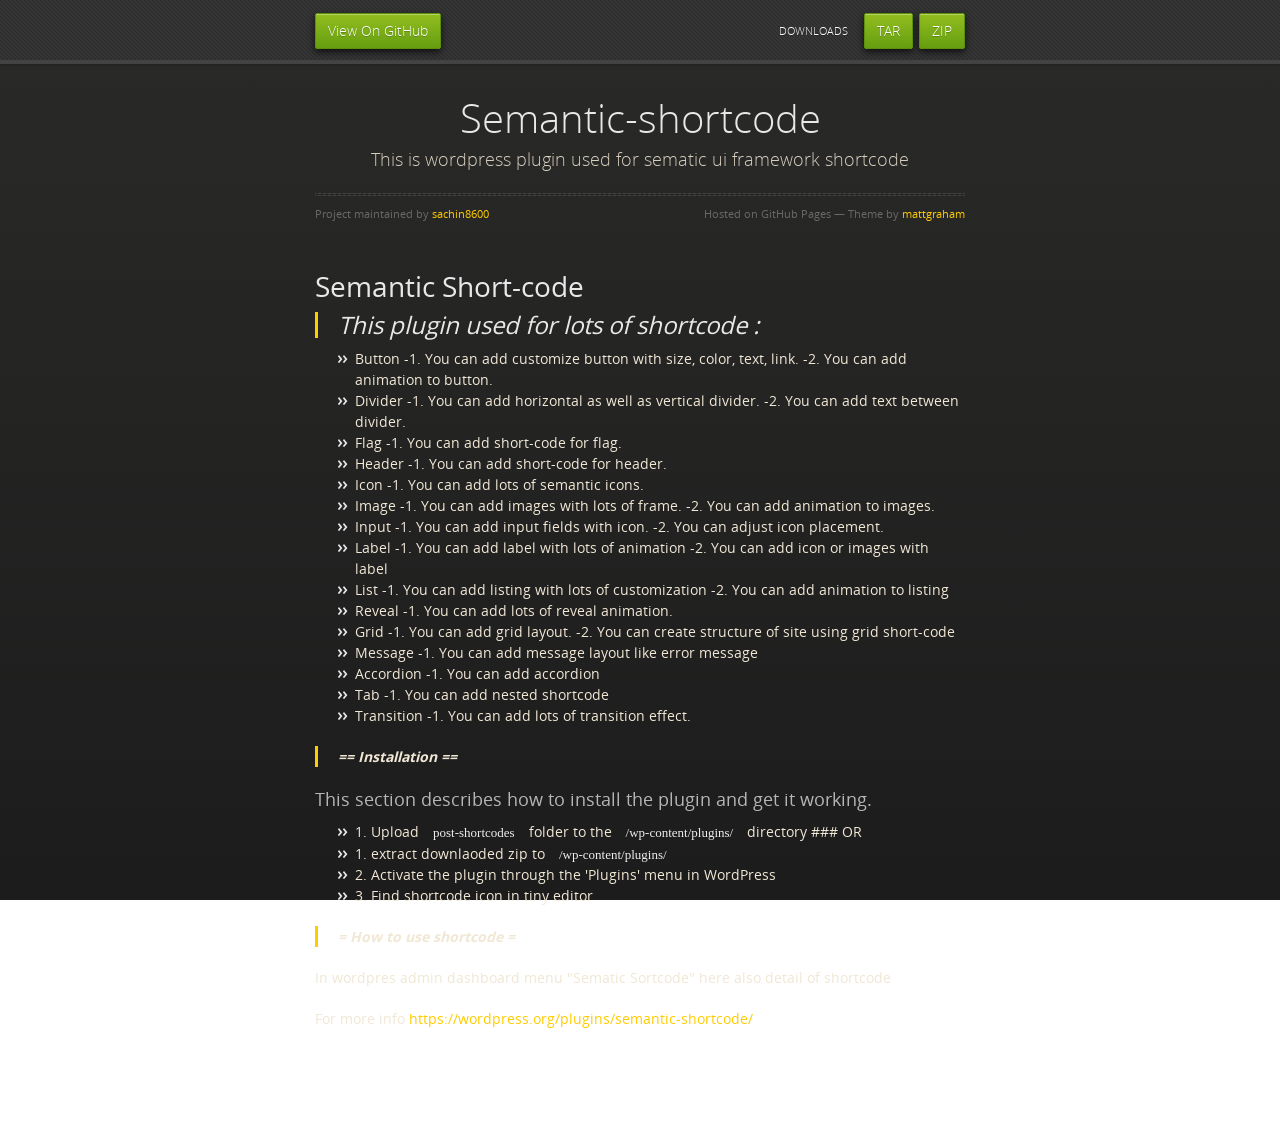
==== commit 9014873f: "Create gh-pages branch via GitHub" ====
--- a/index.html
+++ b/index.html
@@ -48,42 +48,42 @@
 
 <ul>
 <li>Button
-     1. You can add customize button with size, color, text, link.
-     2. You can add animation to button.</li>
+     -1. You can add customize button with size, color, text, link.
+     -2. You can add animation to button.</li>
 <li>Divider
-     1. You can add horizontal as well as vertical divider.
-     2. You can add text between divider.</li>
+     -1. You can add horizontal as well as vertical divider.
+     -2. You can add text between divider.</li>
 <li>Flag
-     1. You can add short-code for flag. </li>
+     -1. You can add short-code for flag. </li>
 <li>Header
-     1. You can add short-code for header. </li>
+     -1. You can add short-code for header. </li>
 <li>Icon
-     1. You can add lots of semantic icons.</li>
+     -1. You can add lots of semantic icons.</li>
 <li>Image
-     1. You can add images with lots of frame.
-     2. You can add animation to images.</li>
+     -1. You can add images with lots of frame.
+     -2. You can add animation to images.</li>
 <li>Input
-     1. You can add input fields with icon.
-     2. You can adjust icon placement.</li>
+     -1. You can add input fields with icon.
+     -2. You can adjust icon placement.</li>
 <li>Label
-     1. You can add label with lots of animation
-     2. You can add icon or images with label</li>
+     -1. You can add label with lots of animation
+     -2. You can add icon or images with label</li>
 <li>List
-     1. You can add listing with lots of customization
-     2. You can add animation to listing</li>
+     -1. You can add listing with lots of customization
+     -2. You can add animation to listing</li>
 <li>Reveal
-     1. You can add lots of reveal animation.</li>
+     -1. You can add lots of reveal animation.</li>
 <li>Grid
-    1. You can add grid layout.
-    2. You can create structure of site using grid short-code</li>
+    -1. You can add grid layout.
+    -2. You can create structure of site using grid short-code</li>
 <li>Message
-    1. You can add message layout like error message</li>
+    -1. You can add message layout like error message</li>
 <li>Accordion
-    1. You can add accordion </li>
+    -1. You can add accordion </li>
 <li>Tab
-    1. You can add nested shortcode</li>
+    -1. You can add nested shortcode</li>
 <li>Transition
-    1. You can add lots of transition effect.</li>
+    -1. You can add lots of transition effect.</li>
 </ul>
 
 <blockquote>
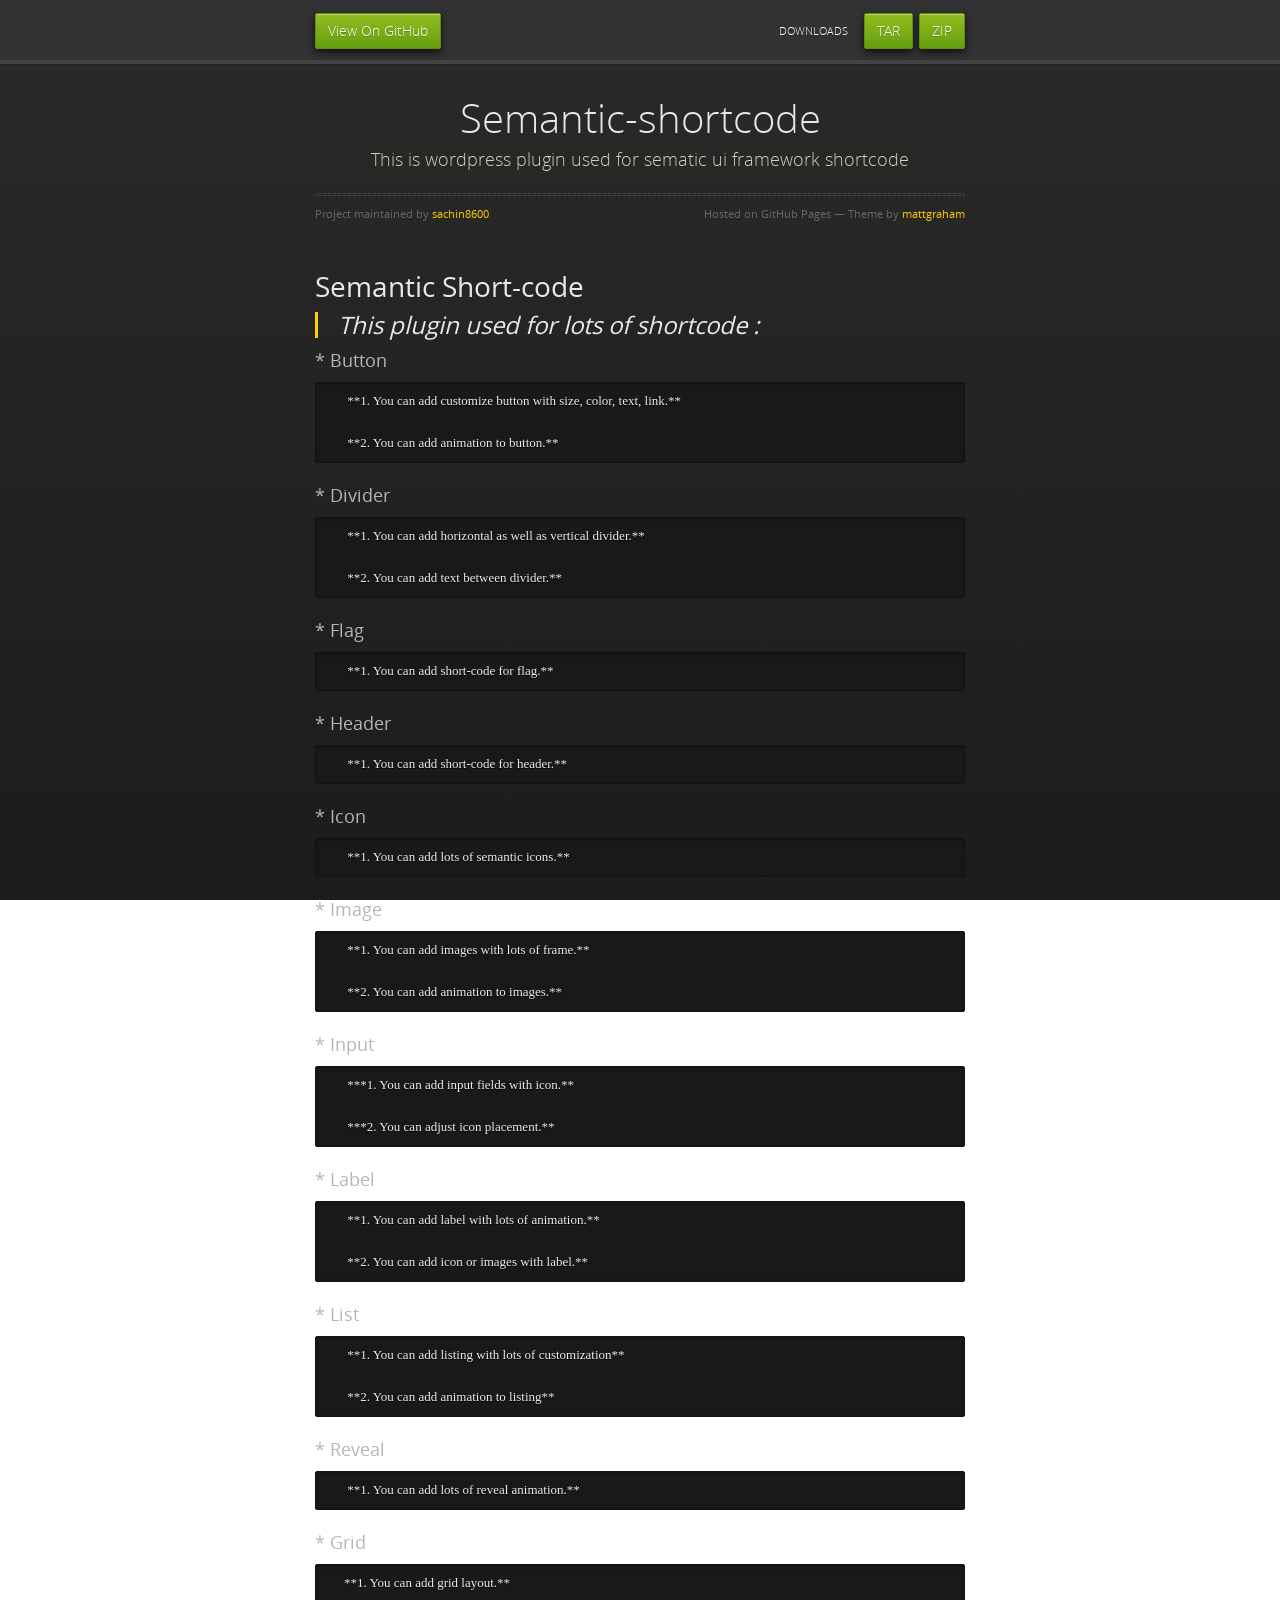
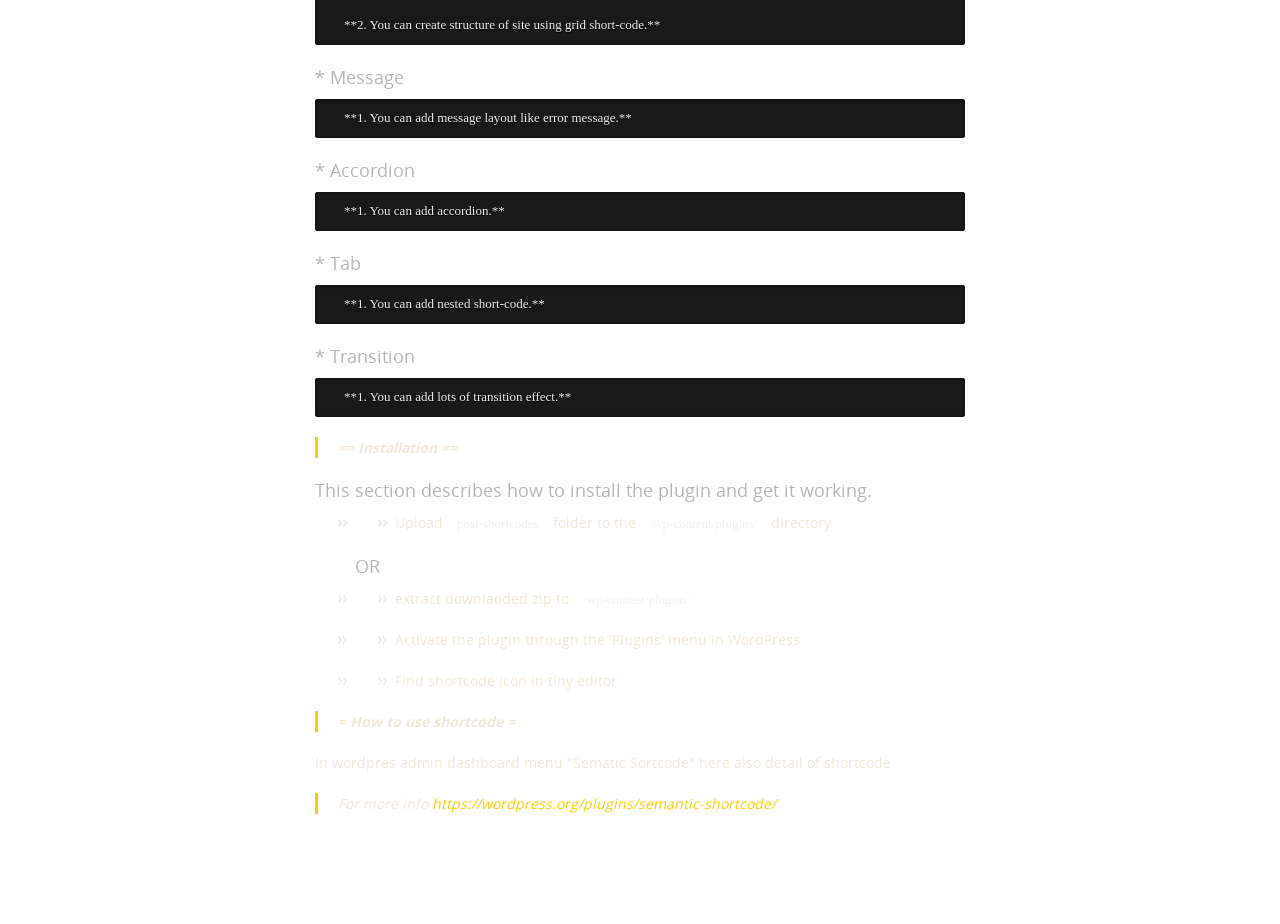
==== commit 241d9cdb: "Create gh-pages branch via GitHub" ====
--- a/index.html
+++ b/index.html
@@ -46,69 +46,147 @@
 <a id="this-plugin-used-for-lots-of-shortcode-" class="anchor" href="#this-plugin-used-for-lots-of-shortcode-" aria-hidden="true"><span class="octicon octicon-link"></span></a>This plugin used for lots of shortcode :</h2>
 </blockquote>
 
+<h3>
+<a id="-button" class="anchor" href="#-button" aria-hidden="true"><span class="octicon octicon-link"></span></a>* Button</h3>
+
+<pre><code>     **1. You can add customize button with size, color, text, link.**
+
+     **2. You can add animation to button.**
+</code></pre>
+
+<h3>
+<a id="-divider" class="anchor" href="#-divider" aria-hidden="true"><span class="octicon octicon-link"></span></a>* Divider</h3>
+
+<pre><code>     **1. You can add horizontal as well as vertical divider.**
+
+     **2. You can add text between divider.**
+</code></pre>
+
+<h3>
+<a id="-flag" class="anchor" href="#-flag" aria-hidden="true"><span class="octicon octicon-link"></span></a>* Flag</h3>
+
+<pre><code>     **1. You can add short-code for flag.** 
+</code></pre>
+
+<h3>
+<a id="-header" class="anchor" href="#-header" aria-hidden="true"><span class="octicon octicon-link"></span></a>* Header</h3>
+
+<pre><code>     **1. You can add short-code for header.** 
+</code></pre>
+
+<h3>
+<a id="-icon" class="anchor" href="#-icon" aria-hidden="true"><span class="octicon octicon-link"></span></a>* Icon</h3>
+
+<pre><code>     **1. You can add lots of semantic icons.**
+</code></pre>
+
+<h3>
+<a id="-image" class="anchor" href="#-image" aria-hidden="true"><span class="octicon octicon-link"></span></a>* Image</h3>
+
+<pre><code>     **1. You can add images with lots of frame.**
+
+     **2. You can add animation to images.**
+</code></pre>
+
+<h3>
+<a id="-input" class="anchor" href="#-input" aria-hidden="true"><span class="octicon octicon-link"></span></a>* Input</h3>
+
+<pre><code>     ***1. You can add input fields with icon.**
+
+     ***2. You can adjust icon placement.**
+</code></pre>
+
+<h3>
+<a id="-label" class="anchor" href="#-label" aria-hidden="true"><span class="octicon octicon-link"></span></a>* Label</h3>
+
+<pre><code>     **1. You can add label with lots of animation.**
+
+     **2. You can add icon or images with label.**
+</code></pre>
+
+<h3>
+<a id="-list" class="anchor" href="#-list" aria-hidden="true"><span class="octicon octicon-link"></span></a>* List</h3>
+
+<pre><code>     **1. You can add listing with lots of customization**
+
+     **2. You can add animation to listing**
+</code></pre>
+
+<h3>
+<a id="-reveal" class="anchor" href="#-reveal" aria-hidden="true"><span class="octicon octicon-link"></span></a>* Reveal</h3>
+
+<pre><code>     **1. You can add lots of reveal animation.**
+</code></pre>
+
+<h3>
+<a id="-grid" class="anchor" href="#-grid" aria-hidden="true"><span class="octicon octicon-link"></span></a>* Grid</h3>
+
+<pre><code>    **1. You can add grid layout.**
+
+    **2. You can create structure of site using grid short-code.**
+</code></pre>
+
+<h3>
+<a id="-message" class="anchor" href="#-message" aria-hidden="true"><span class="octicon octicon-link"></span></a>* Message</h3>
+
+<pre><code>    **1. You can add message layout like error message.**
+</code></pre>
+
+<h3>
+<a id="-accordion" class="anchor" href="#-accordion" aria-hidden="true"><span class="octicon octicon-link"></span></a>* Accordion</h3>
+
+<pre><code>    **1. You can add accordion.** 
+</code></pre>
+
+<h3>
+<a id="-tab" class="anchor" href="#-tab" aria-hidden="true"><span class="octicon octicon-link"></span></a>* Tab</h3>
+
+<pre><code>    **1. You can add nested short-code.**
+</code></pre>
+
+<h3>
+<a id="-transition" class="anchor" href="#-transition" aria-hidden="true"><span class="octicon octicon-link"></span></a>* Transition</h3>
+
+<pre><code>    **1. You can add lots of transition effect.**
+</code></pre>
+
+<blockquote>
+<p><strong>== Installation ==</strong></p>
+</blockquote>
+
+<h3>
+<a id="this-section-describes-how-to-install-the-plugin-and-get-it-working" class="anchor" href="#this-section-describes-how-to-install-the-plugin-and-get-it-working" aria-hidden="true"><span class="octicon octicon-link"></span></a>This section describes how to install the plugin and get it working.</h3>
+
 <ul>
-<li>Button
-     -1. You can add customize button with size, color, text, link.
-     -2. You can add animation to button.</li>
-<li>Divider
-     -1. You can add horizontal as well as vertical divider.
-     -2. You can add text between divider.</li>
-<li>Flag
-     -1. You can add short-code for flag. </li>
-<li>Header
-     -1. You can add short-code for header. </li>
-<li>Icon
-     -1. You can add lots of semantic icons.</li>
-<li>Image
-     -1. You can add images with lots of frame.
-     -2. You can add animation to images.</li>
-<li>Input
-     -1. You can add input fields with icon.
-     -2. You can adjust icon placement.</li>
-<li>Label
-     -1. You can add label with lots of animation
-     -2. You can add icon or images with label</li>
-<li>List
-     -1. You can add listing with lots of customization
-     -2. You can add animation to listing</li>
-<li>Reveal
-     -1. You can add lots of reveal animation.</li>
-<li>Grid
-    -1. You can add grid layout.
-    -2. You can create structure of site using grid short-code</li>
-<li>Message
-    -1. You can add message layout like error message</li>
-<li>Accordion
-    -1. You can add accordion </li>
-<li>Tab
-    -1. You can add nested shortcode</li>
-<li>Transition
-    -1. You can add lots of transition effect.</li>
+<li>
+<ol>
+<li>Upload <code>post-shortcodes</code> folder to the <code>/wp-content/plugins/</code> directory</li>
+</ol>
+
+<h3>
+<a id="or" class="anchor" href="#or" aria-hidden="true"><span class="octicon octicon-link"></span></a>OR</h3>
+</li>
+<li><ol>
+<li>extract downlaoded zip to <code>/wp-content/plugins/</code>
+</li>
+</ol></li>
+<li><ol>
+<li>Activate the plugin through the 'Plugins' menu in WordPress</li>
+</ol></li>
+<li><ol>
+<li>Find shortcode icon in tiny editor</li>
+</ol></li>
 </ul>
 
 <blockquote>
-<p><strong>== Installation ==</strong></p>
-</blockquote>
-
-<h3>
-<a id="this-section-describes-how-to-install-the-plugin-and-get-it-working" class="anchor" href="#this-section-describes-how-to-install-the-plugin-and-get-it-working" aria-hidden="true"><span class="octicon octicon-link"></span></a>This section describes how to install the plugin and get it working.</h3>
-
-<ul>
-<li>1. Upload <code>post-shortcodes</code> folder to the <code>/wp-content/plugins/</code> directory
-### OR</li>
-<li>1. extract downlaoded zip to <code>/wp-content/plugins/</code>
-</li>
-<li>2. Activate the plugin through the 'Plugins' menu in WordPress</li>
-<li>3. Find shortcode icon in tiny editor</li>
-</ul>
-
-<blockquote>
 <p><strong>= How to use shortcode =</strong></p>
 </blockquote>
 
 <p>In wordpres admin dashboard menu "Sematic Sortcode" here also detail of shortcode</p>
 
+<blockquote>
 <p>For more info <a href="https://wordpress.org/plugins/semantic-shortcode/">https://wordpress.org/plugins/semantic-shortcode/</a></p>
+</blockquote>
       </section>
 
     </div>
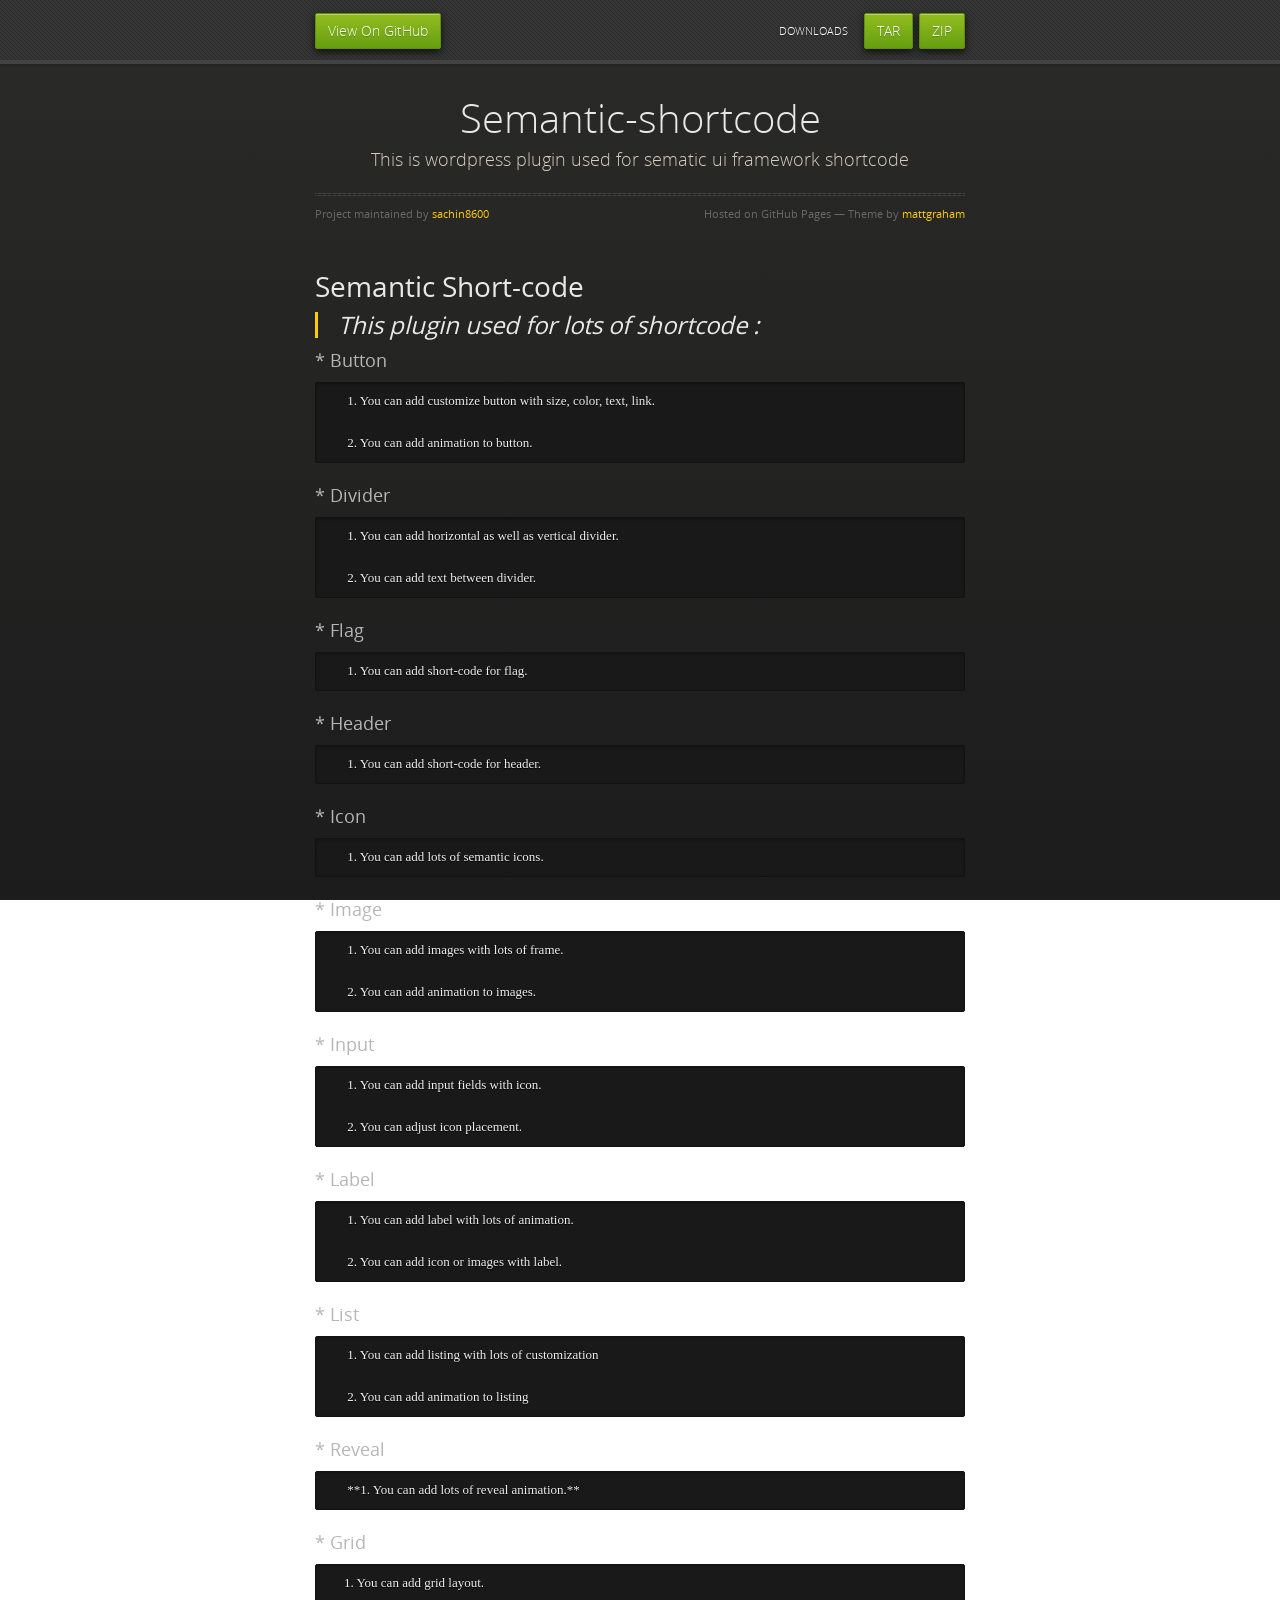
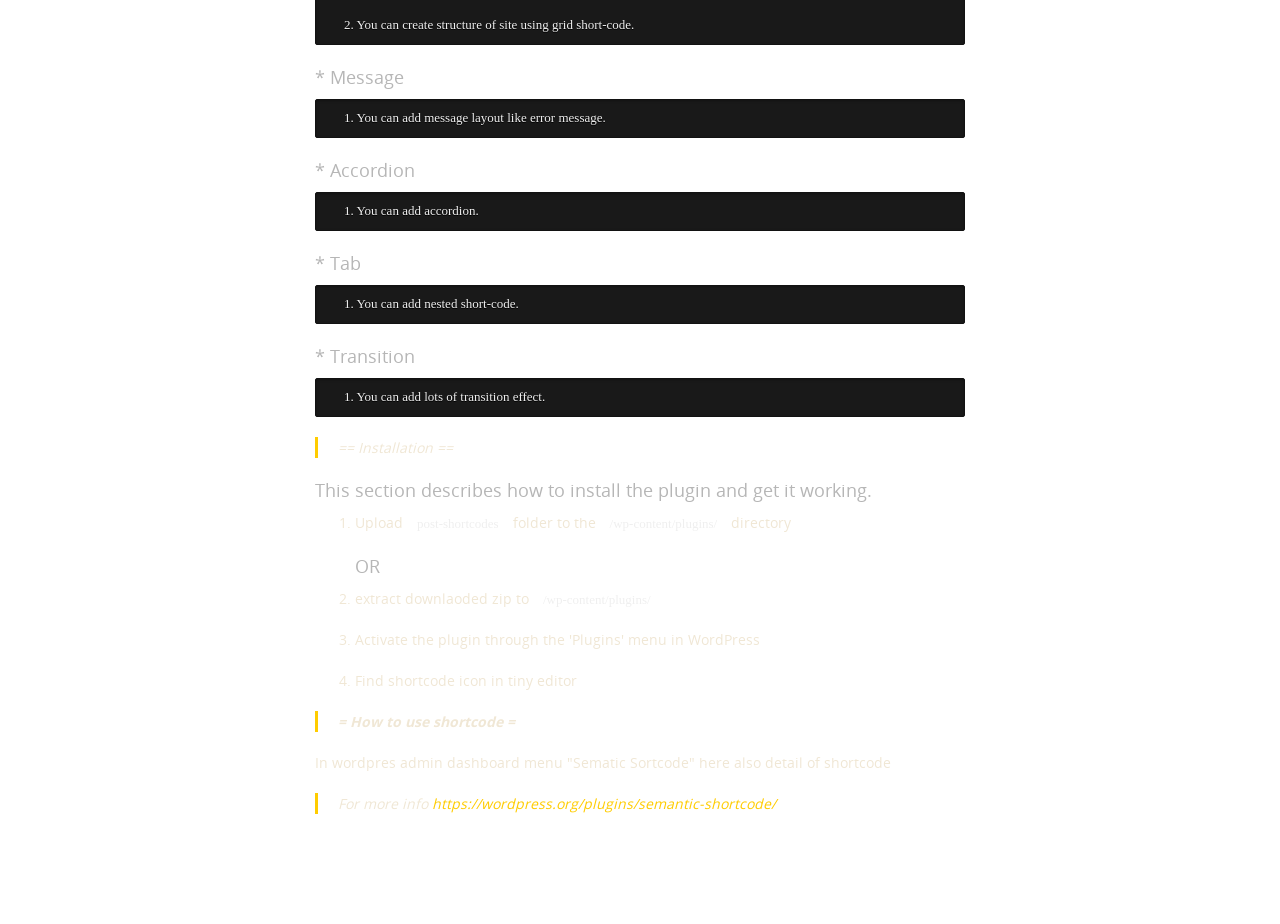
==== commit cc47c2c6: "Create gh-pages branch via GitHub" ====
--- a/index.html
+++ b/index.html
@@ -49,67 +49,67 @@
 <h3>
 <a id="-button" class="anchor" href="#-button" aria-hidden="true"><span class="octicon octicon-link"></span></a>* Button</h3>
 
-<pre><code>     **1. You can add customize button with size, color, text, link.**
+<pre><code>     1. You can add customize button with size, color, text, link.
 
-     **2. You can add animation to button.**
+     2. You can add animation to button.
 </code></pre>
 
 <h3>
 <a id="-divider" class="anchor" href="#-divider" aria-hidden="true"><span class="octicon octicon-link"></span></a>* Divider</h3>
 
-<pre><code>     **1. You can add horizontal as well as vertical divider.**
+<pre><code>     1. You can add horizontal as well as vertical divider.
 
-     **2. You can add text between divider.**
+     2. You can add text between divider.
 </code></pre>
 
 <h3>
 <a id="-flag" class="anchor" href="#-flag" aria-hidden="true"><span class="octicon octicon-link"></span></a>* Flag</h3>
 
-<pre><code>     **1. You can add short-code for flag.** 
+<pre><code>     1. You can add short-code for flag. 
 </code></pre>
 
 <h3>
 <a id="-header" class="anchor" href="#-header" aria-hidden="true"><span class="octicon octicon-link"></span></a>* Header</h3>
 
-<pre><code>     **1. You can add short-code for header.** 
+<pre><code>     1. You can add short-code for header. 
 </code></pre>
 
 <h3>
 <a id="-icon" class="anchor" href="#-icon" aria-hidden="true"><span class="octicon octicon-link"></span></a>* Icon</h3>
 
-<pre><code>     **1. You can add lots of semantic icons.**
+<pre><code>     1. You can add lots of semantic icons.
 </code></pre>
 
 <h3>
 <a id="-image" class="anchor" href="#-image" aria-hidden="true"><span class="octicon octicon-link"></span></a>* Image</h3>
 
-<pre><code>     **1. You can add images with lots of frame.**
+<pre><code>     1. You can add images with lots of frame.
 
-     **2. You can add animation to images.**
+     2. You can add animation to images.
 </code></pre>
 
 <h3>
 <a id="-input" class="anchor" href="#-input" aria-hidden="true"><span class="octicon octicon-link"></span></a>* Input</h3>
 
-<pre><code>     ***1. You can add input fields with icon.**
+<pre><code>     1. You can add input fields with icon.
 
-     ***2. You can adjust icon placement.**
+     2. You can adjust icon placement.
 </code></pre>
 
 <h3>
 <a id="-label" class="anchor" href="#-label" aria-hidden="true"><span class="octicon octicon-link"></span></a>* Label</h3>
 
-<pre><code>     **1. You can add label with lots of animation.**
+<pre><code>     1. You can add label with lots of animation.
 
-     **2. You can add icon or images with label.**
+     2. You can add icon or images with label.
 </code></pre>
 
 <h3>
 <a id="-list" class="anchor" href="#-list" aria-hidden="true"><span class="octicon octicon-link"></span></a>* List</h3>
 
-<pre><code>     **1. You can add listing with lots of customization**
+<pre><code>     1. You can add listing with lots of customization
 
-     **2. You can add animation to listing**
+     2. You can add animation to listing
 </code></pre>
 
 <h3>
@@ -121,62 +121,53 @@
 <h3>
 <a id="-grid" class="anchor" href="#-grid" aria-hidden="true"><span class="octicon octicon-link"></span></a>* Grid</h3>
 
-<pre><code>    **1. You can add grid layout.**
+<pre><code>    1. You can add grid layout.
 
-    **2. You can create structure of site using grid short-code.**
+    2. You can create structure of site using grid short-code.
 </code></pre>
 
 <h3>
 <a id="-message" class="anchor" href="#-message" aria-hidden="true"><span class="octicon octicon-link"></span></a>* Message</h3>
 
-<pre><code>    **1. You can add message layout like error message.**
+<pre><code>    1. You can add message layout like error message.
 </code></pre>
 
 <h3>
 <a id="-accordion" class="anchor" href="#-accordion" aria-hidden="true"><span class="octicon octicon-link"></span></a>* Accordion</h3>
 
-<pre><code>    **1. You can add accordion.** 
+<pre><code>    1. You can add accordion.
 </code></pre>
 
 <h3>
 <a id="-tab" class="anchor" href="#-tab" aria-hidden="true"><span class="octicon octicon-link"></span></a>* Tab</h3>
 
-<pre><code>    **1. You can add nested short-code.**
+<pre><code>    1. You can add nested short-code.
 </code></pre>
 
 <h3>
 <a id="-transition" class="anchor" href="#-transition" aria-hidden="true"><span class="octicon octicon-link"></span></a>* Transition</h3>
 
-<pre><code>    **1. You can add lots of transition effect.**
+<pre><code>    1. You can add lots of transition effect.
 </code></pre>
 
 <blockquote>
-<p><strong>== Installation ==</strong></p>
+<p>== Installation ==</p>
 </blockquote>
 
 <h3>
 <a id="this-section-describes-how-to-install-the-plugin-and-get-it-working" class="anchor" href="#this-section-describes-how-to-install-the-plugin-and-get-it-working" aria-hidden="true"><span class="octicon octicon-link"></span></a>This section describes how to install the plugin and get it working.</h3>
 
-<ul>
+<ol>
 <li>
-<ol>
-<li>Upload <code>post-shortcodes</code> folder to the <code>/wp-content/plugins/</code> directory</li>
-</ol>
+<p>Upload <code>post-shortcodes</code> folder to the <code>/wp-content/plugins/</code> directory</p>
 
 <h3>
 <a id="or" class="anchor" href="#or" aria-hidden="true"><span class="octicon octicon-link"></span></a>OR</h3>
 </li>
-<li><ol>
-<li>extract downlaoded zip to <code>/wp-content/plugins/</code>
-</li>
-</ol></li>
-<li><ol>
-<li>Activate the plugin through the 'Plugins' menu in WordPress</li>
-</ol></li>
-<li><ol>
-<li>Find shortcode icon in tiny editor</li>
-</ol></li>
-</ul>
+<li><p>extract downlaoded zip to <code>/wp-content/plugins/</code></p></li>
+<li><p>Activate the plugin through the 'Plugins' menu in WordPress</p></li>
+<li><p>Find shortcode icon in tiny editor</p></li>
+</ol>
 
 <blockquote>
 <p><strong>= How to use shortcode =</strong></p>
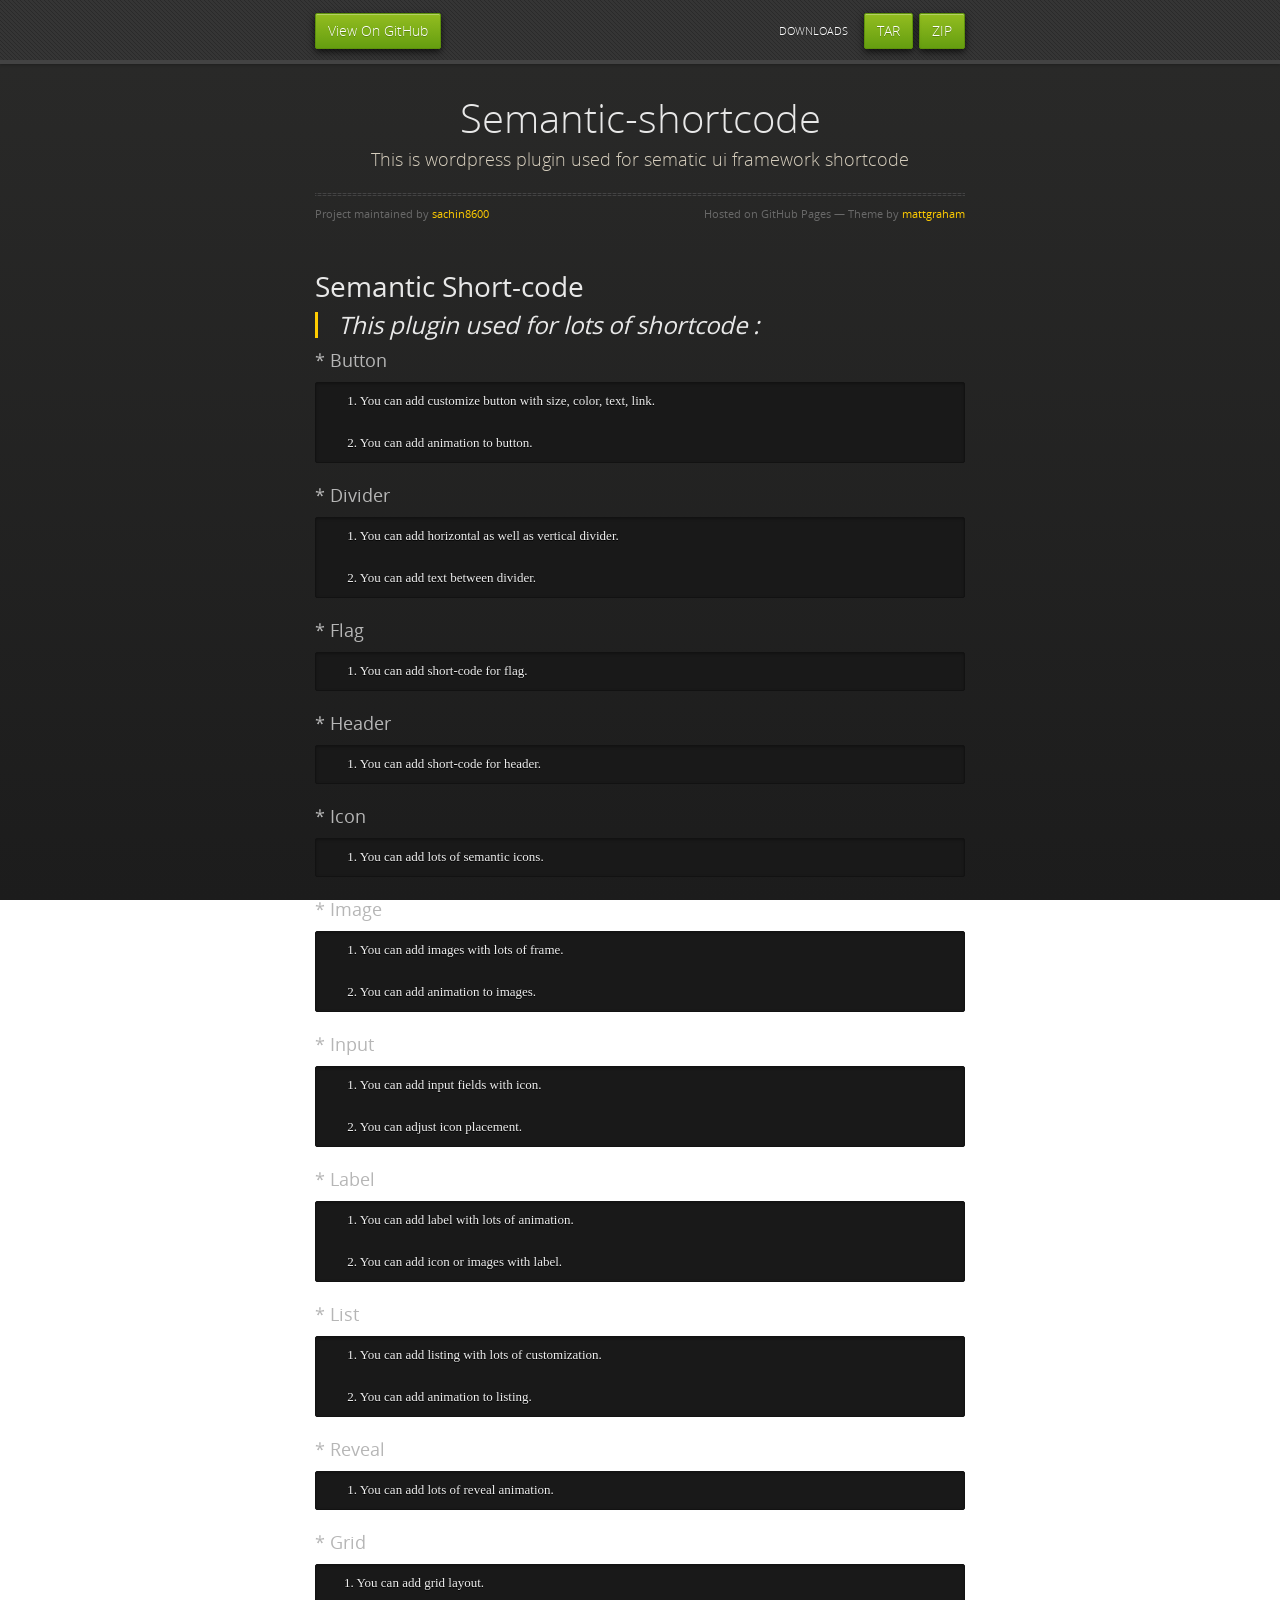
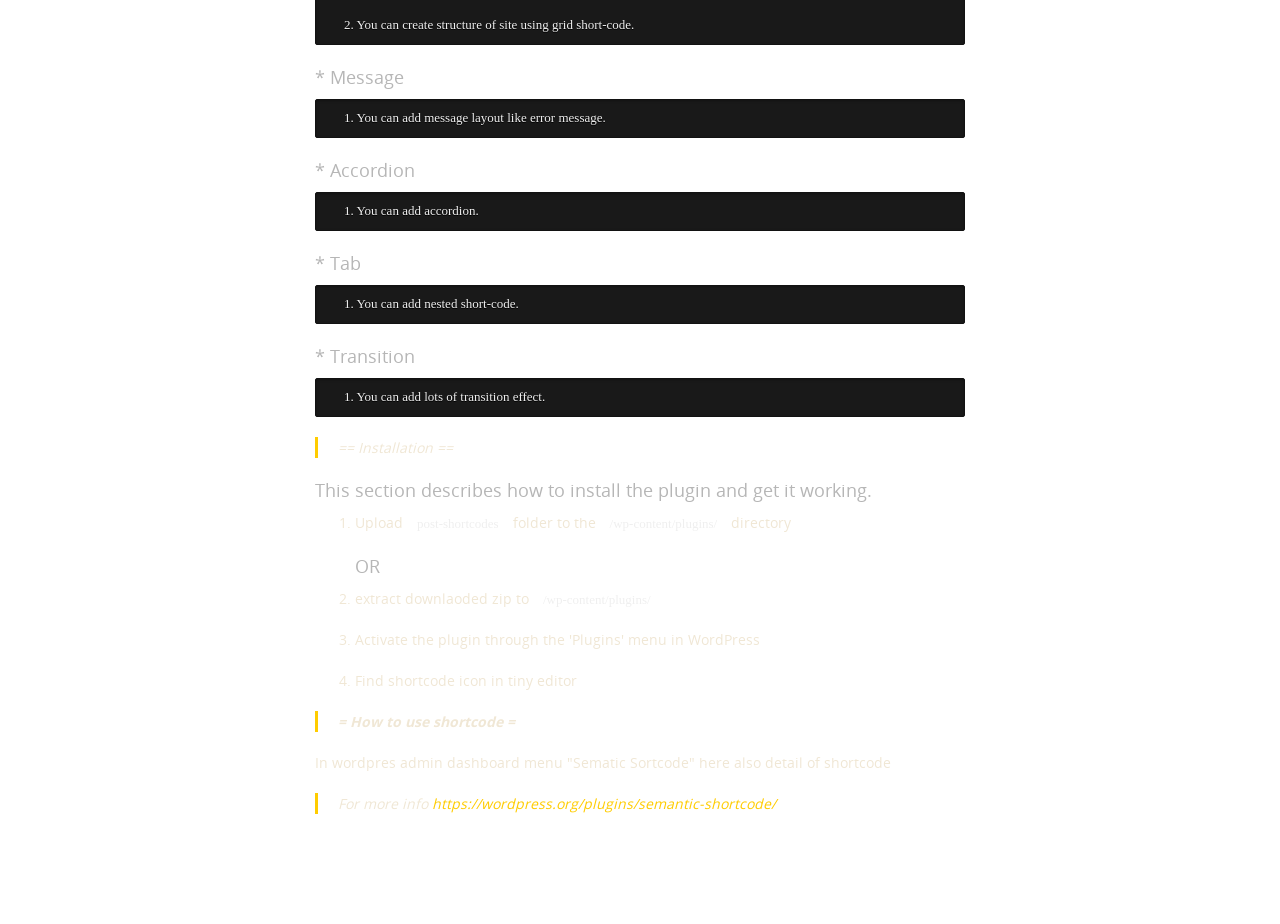
==== commit 090ad597: "Create gh-pages branch via GitHub" ====
--- a/index.html
+++ b/index.html
@@ -107,15 +107,15 @@
 <h3>
 <a id="-list" class="anchor" href="#-list" aria-hidden="true"><span class="octicon octicon-link"></span></a>* List</h3>
 
-<pre><code>     1. You can add listing with lots of customization
+<pre><code>     1. You can add listing with lots of customization.
 
-     2. You can add animation to listing
+     2. You can add animation to listing.
 </code></pre>
 
 <h3>
 <a id="-reveal" class="anchor" href="#-reveal" aria-hidden="true"><span class="octicon octicon-link"></span></a>* Reveal</h3>
 
-<pre><code>     **1. You can add lots of reveal animation.**
+<pre><code>     1. You can add lots of reveal animation.
 </code></pre>
 
 <h3>
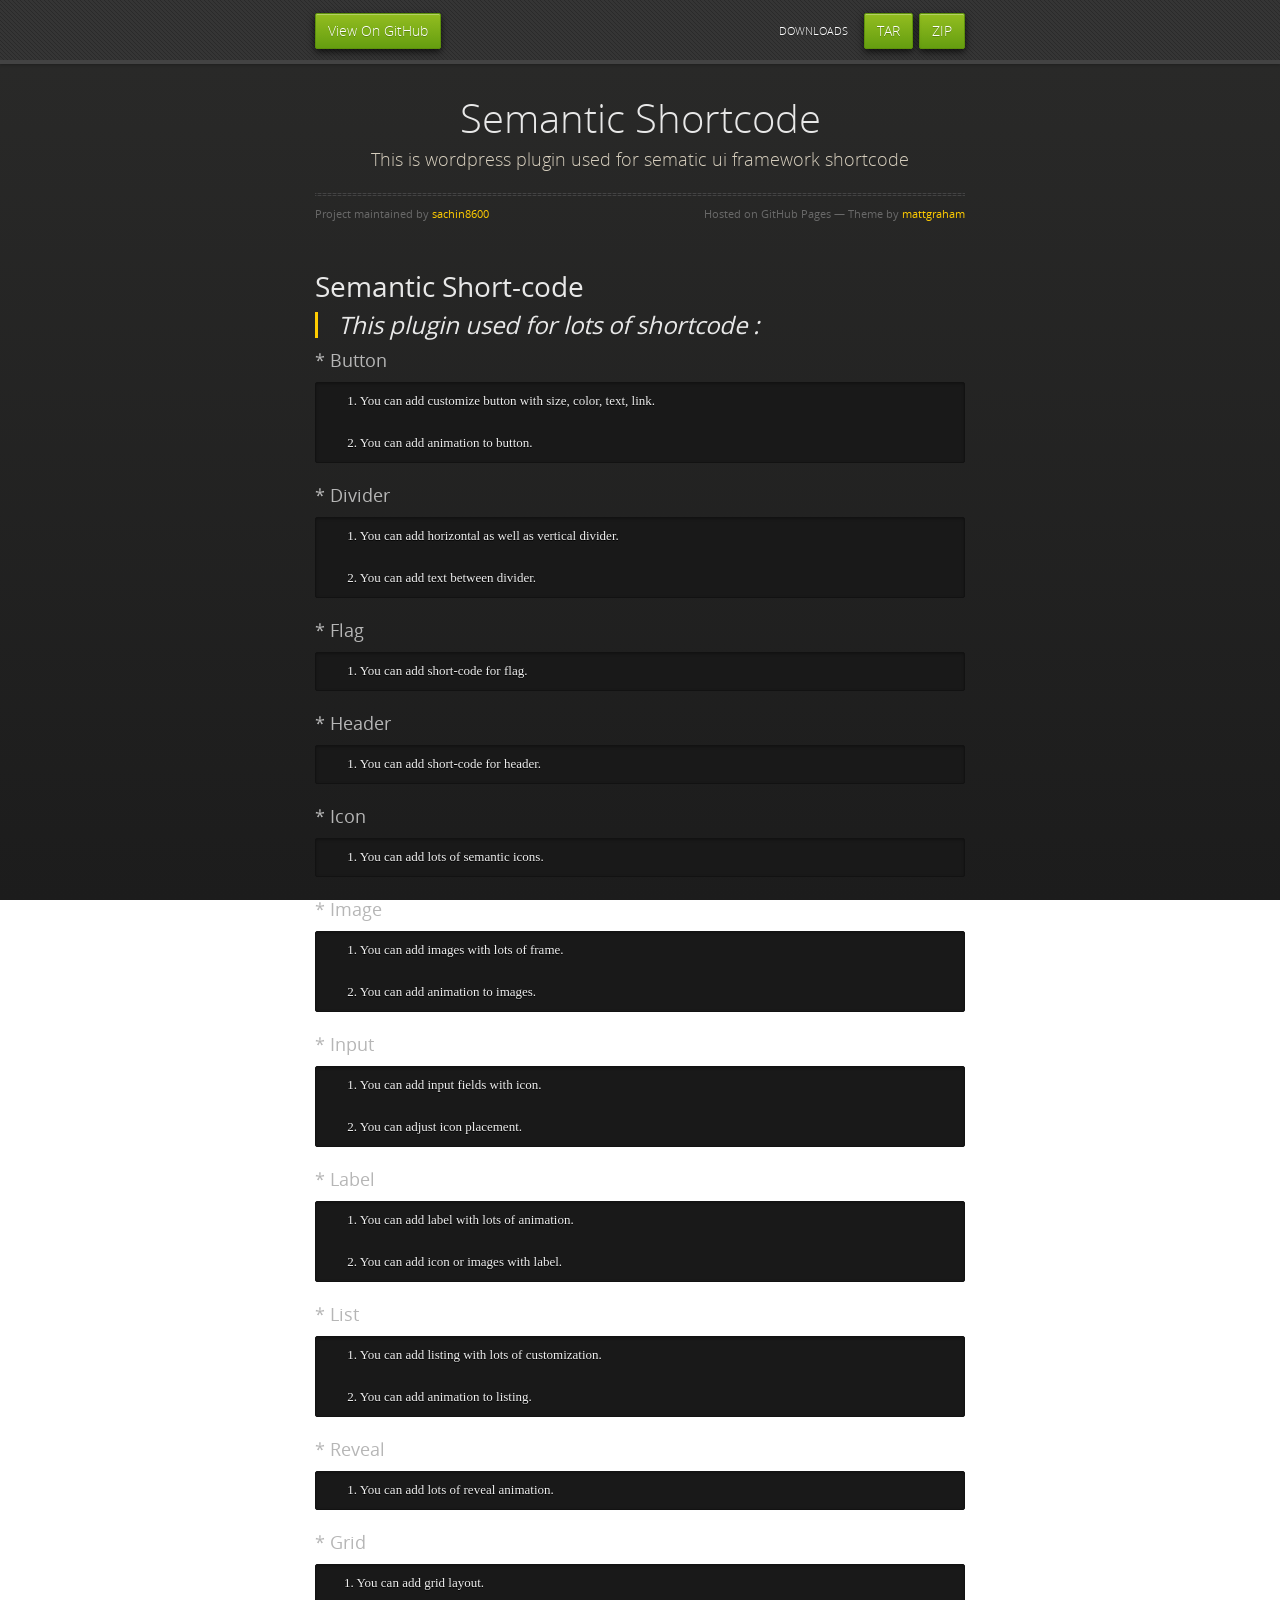
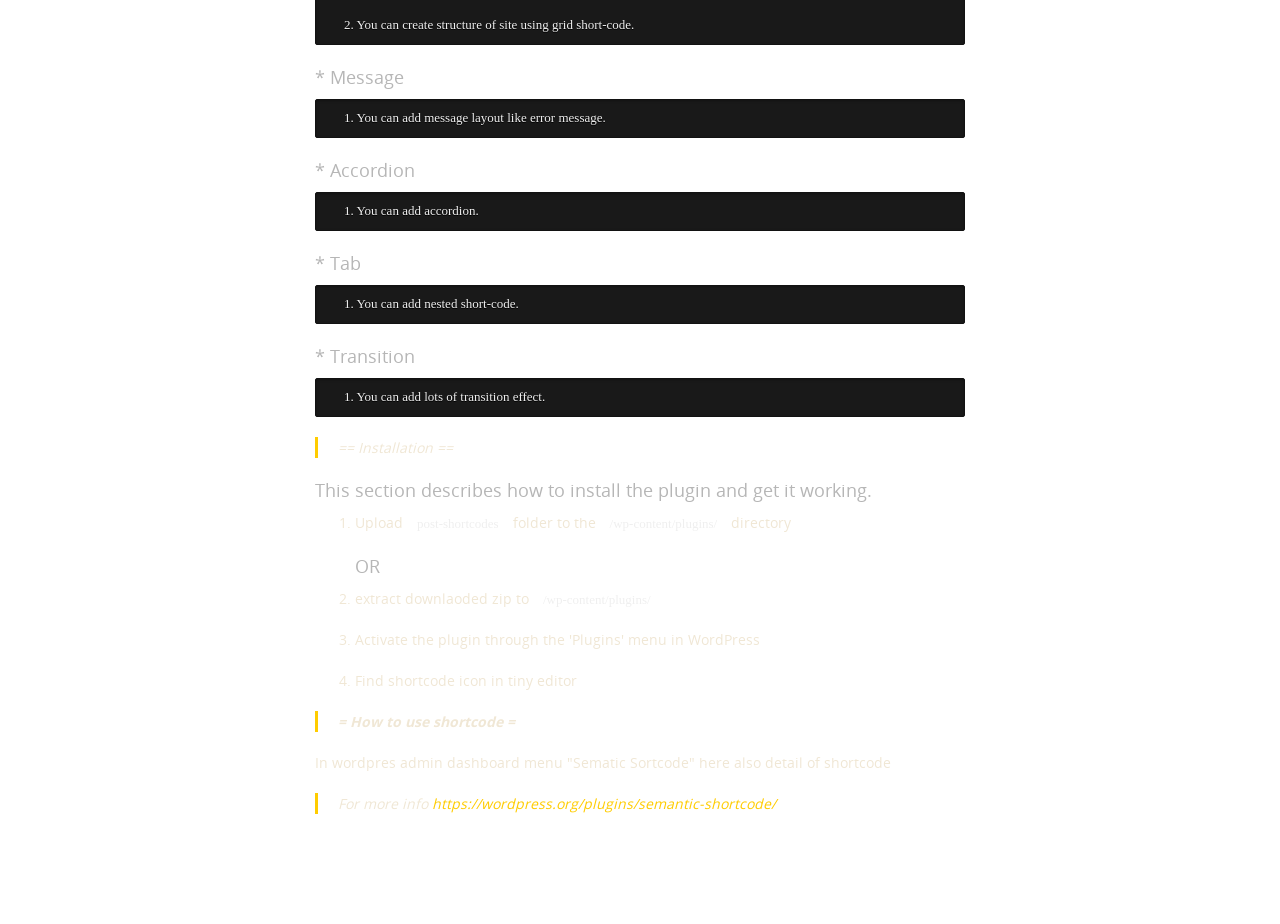
==== commit 979a086a: "Create gh-pages branch via GitHub" ====
--- a/index.html
+++ b/index.html
@@ -3,7 +3,7 @@
   <head>
     <meta charset="utf-8">
     <meta http-equiv="X-UA-Compatible" content="chrome=1">
-    <title>Semantic-shortcode by sachin8600</title>
+    <title>Semantic Shortcode by sachin8600</title>
     <link rel="stylesheet" href="stylesheets/styles.css">
     <link rel="stylesheet" href="stylesheets/github-dark.css">
     <script src="https://ajax.googleapis.com/ajax/libs/jquery/1.7.1/jquery.min.js"></script>
@@ -31,7 +31,7 @@
 
       <section>
         <div id="title">
-          <h1>Semantic-shortcode</h1>
+          <h1>Semantic Shortcode</h1>
           <p>This is wordpress plugin used for sematic ui framework shortcode</p>
           <hr>
           <span class="credits left">Project maintained by <a href="https://github.com/sachin8600">sachin8600</a></span>
